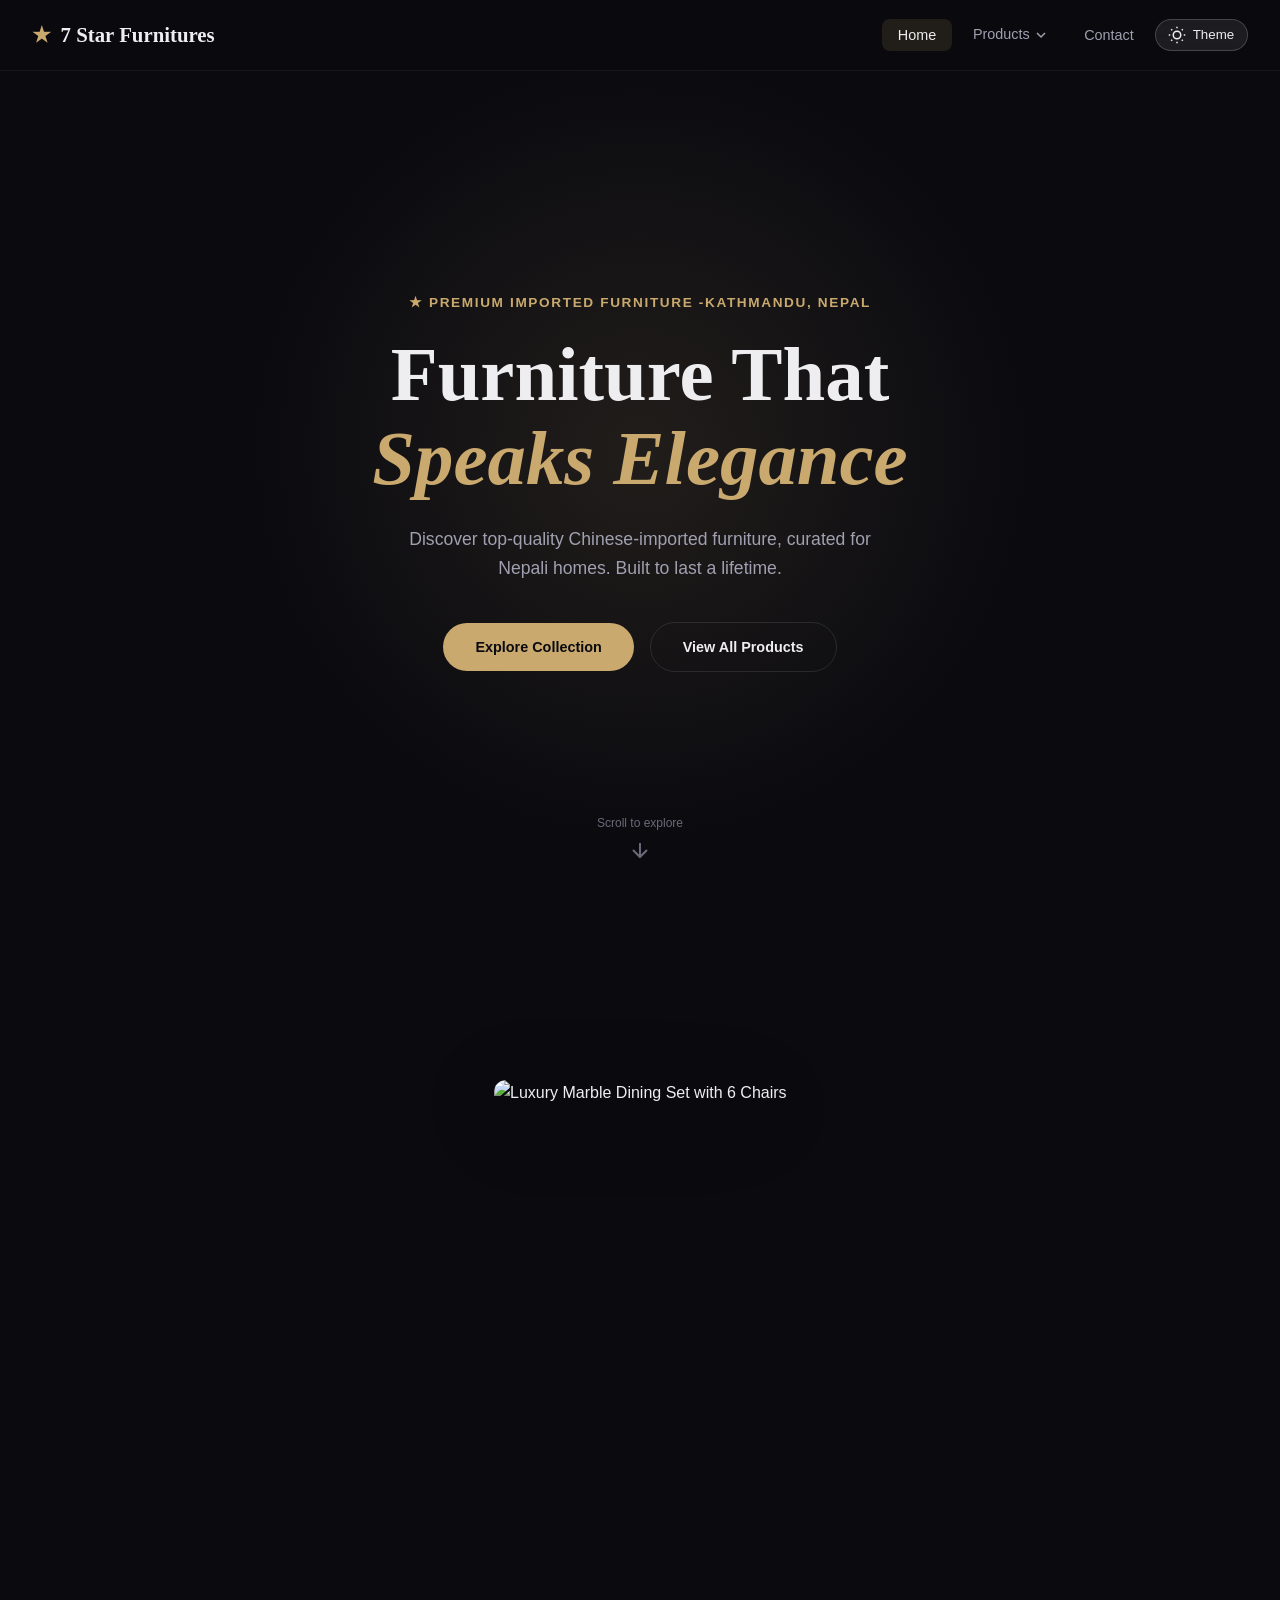
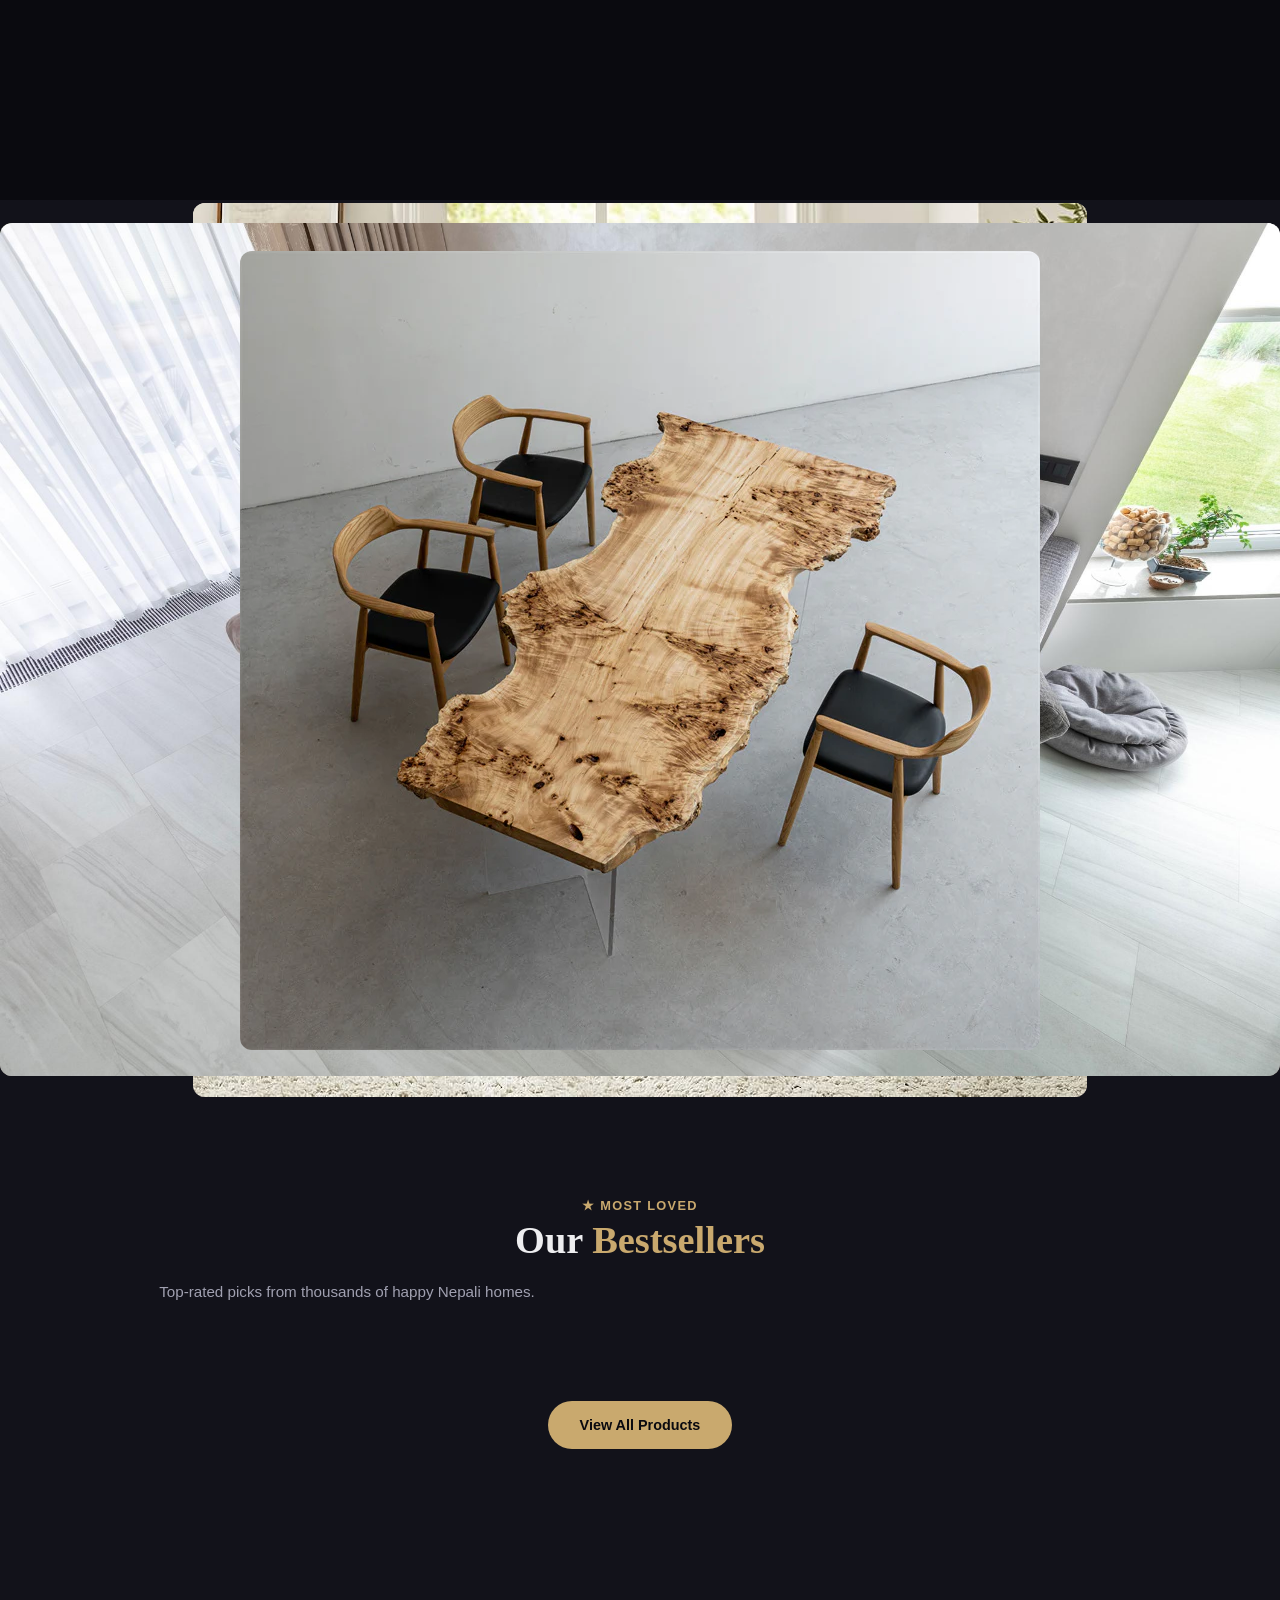
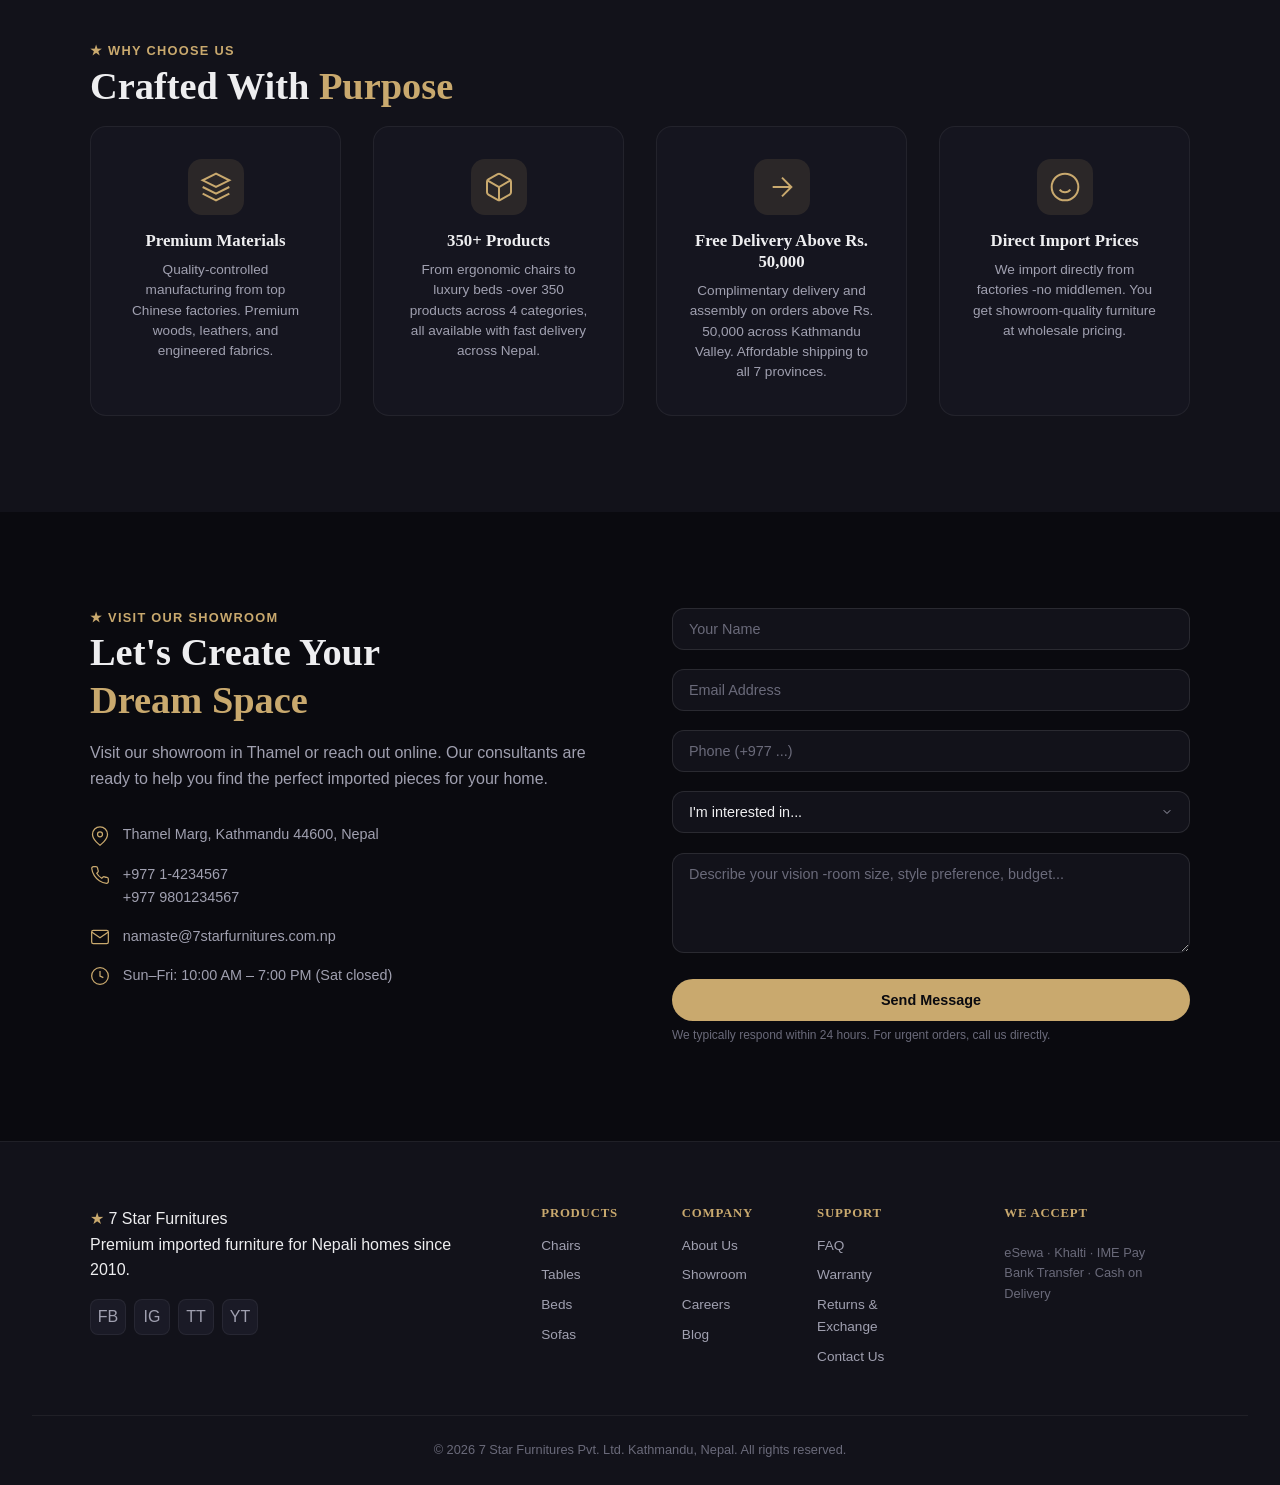
==== index.html @ 9dbd70ce "Initial release - 7 Star Furnitures website Complete furniture e-commerce showcase for Nepal-based C" ====
<!DOCTYPE html>
<html lang="en" data-theme="dark">
<head>
  <meta charset="UTF-8" />
  <meta name="viewport" content="width=device-width, initial-scale=1.0" />
  <meta http-equiv="X-Frame-Options" content="DENY" />
  <meta http-equiv="X-Content-Type-Options" content="nosniff" />
  <meta name="referrer" content="strict-origin-when-cross-origin" />
  <meta http-equiv="Content-Security-Policy" content="default-src 'self'; script-src 'self' https://cdnjs.cloudflare.com; style-src 'self' 'unsafe-inline' https://fonts.googleapis.com; font-src https://fonts.gstatic.com; img-src 'self' data:; frame-src 'none';" />
  <title>7 Star Furnitures -Premium Imported Furniture in Nepal</title>
  <link rel="stylesheet" href="css/variables.css" />
  <link rel="stylesheet" href="css/base.css" />
  <link rel="stylesheet" href="css/components.css" />
  <link rel="stylesheet" href="css/home.css" />
  <link rel="stylesheet" href="css/responsive.css" />
  <link href="https://fonts.googleapis.com/css2?family=Playfair+Display:wght@400;600;700&family=Inter:wght@300;400;500;600&display=swap" rel="stylesheet" />
</head>
<body>

  <!-- ═══════ NAVBAR ═══════ -->
  <nav class="navbar" id="navbar">
    <div class="nav-inner">
      <a href="index.html" class="logo">
        <span class="logo-icon">★</span>
        <span class="logo-text">7 Star <span class="logo-accent">Furnitures</span></span>
      </a>
      <ul class="nav-links">
        <li><a href="#hero" class="nav-link active">Home</a></li>
        <li class="dropdown">
          <a href="pages/products.html" class="nav-link dropdown-toggle">
            Products
            <svg class="chevron" width="12" height="12" viewBox="0 0 12 12"><path d="M2 4l4 4 4-4" stroke="currentColor" stroke-width="1.5" fill="none"/></svg>
          </a>
          <div class="dropdown-mega">
            <div class="dropdown-inner">
              <div class="dropdown-col">
                <h4 class="dropdown-heading">
                  <svg width="20" height="20" viewBox="0 0 24 24" fill="none" stroke="currentColor" stroke-width="1.5"><path d="M5 11V6a1 1 0 011-1h12a1 1 0 011 1v5M4 11h16l1 2H3l1-2zM6 13v6M18 13v6M8 19h8"/></svg>
                  Chairs
                </h4>
                <a href="pages/products.html?category=Chairs&sub=Office" class="dropdown-item">Office Chairs</a>
                <a href="pages/products.html?category=Chairs&sub=Home" class="dropdown-item">Home Chairs</a>
                <a href="pages/products.html?category=Chairs&sub=Bar" class="dropdown-item">Bar Stools</a>
                <a href="pages/products.html?category=Chairs&sub=Single Dining Chairs" class="dropdown-item">Dining Chairs</a>
              </div>
              <div class="dropdown-col">
                <h4 class="dropdown-heading">
                  <svg width="20" height="20" viewBox="0 0 24 24" fill="none" stroke="currentColor" stroke-width="1.5"><rect x="3" y="8" width="18" height="3" rx="1"/><path d="M5 11v8M19 11v8M8 19h8"/></svg>
                  Tables
                </h4>
                <a href="pages/products.html?category=Tables&sub=Office" class="dropdown-item">Office Tables</a>
                <a href="pages/products.html?category=Tables&sub=Home Desk" class="dropdown-item">Home Desks</a>
                <a href="pages/products.html?category=Tables&sub=Computer Table" class="dropdown-item">Computer Tables</a>
                <a href="pages/products.html?category=Tables&sub=Tea Table" class="dropdown-item">Tea Tables</a>
                <a href="pages/products.html?category=Tables&sub=Dining Set" class="dropdown-item">Dining Sets</a>
              </div>
              <div class="dropdown-col">
                <h4 class="dropdown-heading">
                  <svg width="20" height="20" viewBox="0 0 24 24" fill="none" stroke="currentColor" stroke-width="1.5"><rect x="2" y="10" width="20" height="8" rx="2"/><path d="M4 10V7a2 2 0 012-2h12a2 2 0 012 2v3M2 14h20"/></svg>
                  Beds
                </h4>
                <a href="pages/products.html?category=Beds&sub=Single" class="dropdown-item">Single Bed</a>
                <a href="pages/products.html?category=Beds&sub=Double" class="dropdown-item">Double Bed</a>
                <a href="pages/products.html?category=Beds&sub=King" class="dropdown-item">King Size</a>
                <a href="pages/products.html?category=Beds&sub=Queen" class="dropdown-item">Queen Size</a>
                <a href="pages/products.html?category=Beds&sub=Round" class="dropdown-item">Round Bed</a>
              </div>
              <div class="dropdown-col">
                <h4 class="dropdown-heading">
                  <svg width="20" height="20" viewBox="0 0 24 24" fill="none" stroke="currentColor" stroke-width="1.5"><path d="M4 16V8a4 4 0 014-4h8a4 4 0 014 4v8"/><path d="M2 16h20v2a2 2 0 01-2 2H4a2 2 0 01-2-2v-2z"/><path d="M6 16v-4a2 2 0 012-2h8a2 2 0 012 2v4"/></svg>
                  Sofas / Couches
                </h4>
                <a href="pages/products.html?category=Sofas / Couches&sub=5 Seater" class="dropdown-item">5 Seater</a>
                <a href="pages/products.html?category=Sofas / Couches&sub=7 Seater" class="dropdown-item">7 Seater</a>
                <a href="pages/products.html?category=Sofas / Couches&sub=10 Seater" class="dropdown-item">10 Seater</a>
                <a href="pages/products.html?category=Sofas / Couches&sub=15 Seater" class="dropdown-item">15 Seater</a>
                <a href="pages/products.html?category=Sofas / Couches&sub=L-Shaped" class="dropdown-item">L-Shaped</a>
              </div>
            </div>
          </div>
        </li>
        <li><a href="#contact" class="nav-link">Contact</a></li>
        <li class="theme-toggle-wrap">
          <button class="theme-toggle" id="themeToggle" aria-label="Toggle theme">
            <svg class="icon-sun" width="18" height="18" viewBox="0 0 24 24" fill="none" stroke="currentColor" stroke-width="2"><circle cx="12" cy="12" r="5"/><path d="M12 1v2M12 21v2M4.22 4.22l1.42 1.42M18.36 18.36l1.42 1.42M1 12h2M21 12h2M4.22 19.78l1.42-1.42M18.36 5.64l1.42-1.42"/></svg>
            <svg class="icon-moon" width="18" height="18" viewBox="0 0 24 24" fill="none" stroke="currentColor" stroke-width="2"><path d="M21 12.79A9 9 0 1111.21 3 7 7 0 0021 12.79z"/></svg>
            <span class="toggle-label">Theme</span>
          </button>
        </li>
      </ul>
      <button class="hamburger" id="hamburger" aria-label="Menu">
        <span></span><span></span><span></span>
      </button>
    </div>
  </nav>

  <!-- ═══════ HERO ═══════ -->
  <section class="hero" id="hero">
    <div class="hero-content">
      <p class="hero-tag">★ Premium Imported Furniture -Kathmandu, Nepal</p>
      <h1 class="hero-title">Furniture That<br /><span class="hero-accent">Speaks Elegance</span></h1>
      <p class="hero-sub">Discover top-quality Chinese-imported furniture, curated for Nepali homes. Built to last a lifetime.</p>
      <div class="hero-btns">
        <a href="#dining-scene" class="btn btn-primary">Explore Collection</a>
        <a href="pages/products.html" class="btn btn-outline">View All Products</a>
      </div>
    </div>
    <div class="hero-scroll-hint">
      <span>Scroll to explore</span>
      <div class="scroll-arrow">
        <svg width="24" height="24" viewBox="0 0 24 24" fill="none" stroke="currentColor" stroke-width="2"><path d="M12 5v14M5 12l7 7 7-7"/></svg>
      </div>
    </div>
  </section>

  <!-- ═══════ DINING SET -Zoom-Out Scene ═══════ -->
  <section class="scroll-scene dining-scene" id="dining-scene">
    <div class="scene-pin-wrap" id="diningZoom">

      <!-- Full-bleed dining set image -->
      <div class="dining-zoom-wrap">
        <img class="dining-zoom-img" src="assets/images/DiningSet.png" alt="Luxury Marble Dining Set with 6 Chairs" />
      </div>

      <!-- Interactive text layers that transition on scroll -->
      <div class="dining-text-layer dining-text-1" id="dText1">
        <p class="scene-tag">★ Signature Collection</p>
        <h2>Exquisite<br /><span class="accent">Marble Surface</span></h2>
        <p class="scene-desc">Hand-selected Italian marble with natural veining. Every table top is a one-of-a-kind work of art.</p>
      </div>

      <div class="dining-text-layer dining-text-2" id="dText2">
        <p class="scene-tag">★ Premium Seating</p>
        <h2>Comfort That<br /><span class="accent">Completes</span></h2>
        <p class="scene-desc">Six matching upholstered chairs with marble-print fabric -designed to bring your family together.</p>
      </div>

      <div class="dining-text-layer dining-text-3" id="dText3">
        <p class="scene-tag">★ The Full Picture</p>
        <h2>Where Memories<br /><span class="accent">Are Made</span></h2>
        <p class="scene-desc">A complete 6-seater dining set that transforms your dining room into the heart of your home.</p>
        <a href="pages/products.html?category=Tables&sub=Dining Set" class="btn btn-primary" style="margin-top:1.5rem;">Shop Dining Sets</a>
      </div>

    </div>
  </section>

  <!-- ═══════ MOSAIC BUILD -6 images zoom out into grid ═══════ -->
  <section class="scroll-scene mosaic-scene" id="mosaic-scene">
    <div class="scene-pin-wrap">

      <!-- 6 images -each starts ~85% screen, shrinks into grid position -->
      <div class="mosaic-stage" id="mosaicStage">
        <div class="mosaic-cell" id="mCell1">
          <img src="assets/images/Chair_White.jpg" alt="White Chair" />
          <span class="mosaic-label">Chairs</span>
        </div>
        <div class="mosaic-cell" id="mCell2">
          <img src="assets/images/Sofa_Fancy.jpg" alt="Fancy Sofa" />
          <span class="mosaic-label">Sofas</span>
        </div>
        <div class="mosaic-cell" id="mCell3">
          <img src="assets/images/LargeDining.jpeg" alt="Dining Set" />
          <span class="mosaic-label">Dining</span>
        </div>
        <div class="mosaic-cell" id="mCell4">
          <img src="assets/images/Chair_Black.jpg" alt="Black Chair" />
          <span class="mosaic-label">Accent Chairs</span>
        </div>
        <div class="mosaic-cell" id="mCell5">
          <img src="assets/images/Sofa_Grey.jpeg" alt="Grey Sofa" />
          <span class="mosaic-label">Living Room</span>
        </div>
        <div class="mosaic-cell" id="mCell6">
          <img src="assets/images/FanctDining.webp" alt="Fancy Dining Table" />
          <span class="mosaic-label">Tables</span>
        </div>
      </div>

      <!-- Descriptions for images 1-3 -->
      <div class="mosaic-desc mosaic-desc-1" id="mDesc1">
        <p class="scene-tag">★ Chairs</p>
        <h2>Designed For<br /><span class="accent">All-Day Comfort</span></h2>
        <p class="scene-desc">From home offices to living rooms -ergonomic designs and premium fabrics that support you beautifully.</p>
      </div>

      <div class="mosaic-desc mosaic-desc-2" id="mDesc2">
        <p class="scene-tag">★ Sofas</p>
        <h2>Where Family<br /><span class="accent">Comes Together</span></h2>
        <p class="scene-desc">Sectionals, L-shapes, and classic couches -luxurious seating for every living room size.</p>
      </div>

      <div class="mosaic-desc mosaic-desc-3" id="mDesc3">
        <p class="scene-tag">★ Dining</p>
        <h2>Gather Around<br /><span class="accent">Great Meals</span></h2>
        <p class="scene-desc">Live-edge tables, marble tops, and matching chair sets -make every dinner feel special.</p>
      </div>

      <div class="mosaic-desc mosaic-desc-1" id="mDesc4">
        <p class="scene-tag">★ Accent Chairs</p>
        <h2>A Statement<br /><span class="accent">In Every Corner</span></h2>
        <p class="scene-desc">Bold wingbacks and velvet tufting -the finishing touch that elevates any room.</p>
      </div>

      <div class="mosaic-desc mosaic-desc-2" id="mDesc5">
        <p class="scene-tag">★ Living Room</p>
        <h2>Lounge In<br /><span class="accent">Style</span></h2>
        <p class="scene-desc">Spacious sectionals and modular sets built for movie nights, naps, and everything in between.</p>
      </div>

      <div class="mosaic-desc mosaic-desc-3" id="mDesc6">
        <p class="scene-tag">★ Tables</p>
        <h2>Crafted Surfaces<br /><span class="accent">Built To Last</span></h2>
        <p class="scene-desc">From raw live-edge wood to polished marble -tables that anchor your space.</p>
      </div>

      <!-- Text after mosaic is complete -->
      <div class="mosaic-text" id="mosaicText">
        <p class="scene-tag">★ Our Collection</p>
        <h2>Every Room,<br /><span class="accent">Covered</span></h2>
        <p class="scene-desc">From living rooms to dining halls -browse 350+ pieces of premium imported furniture.</p>
        <a href="pages/products.html" class="btn btn-primary" style="margin-top:1rem;">Shop All Products</a>
      </div>

    </div>
  </section>

  <!-- ═══════ BESTSELLERS ═══════ -->
  <section class="bestsellers" id="bestsellers">
    <div class="section-inner">
      <p class="section-tag">★ Most Loved</p>
      <h2 class="section-title">Our <span class="accent">Bestsellers</span></h2>
      <p class="section-sub">Top-rated picks from thousands of happy Nepali homes.</p>
      <div class="products-grid" id="bestsellersGrid">
        <!-- Populated by JS -->
      </div>
      <div class="section-cta">
        <a href="pages/products.html" class="btn btn-primary">View All Products</a>
      </div>
    </div>
  </section>

  <!-- ═══════ FEATURES ═══════ -->
  <section class="features" id="features">
    <div class="features-inner">
      <p class="section-tag">★ Why Choose Us</p>
      <h2 class="section-title">Crafted With <span class="accent">Purpose</span></h2>
      <div class="features-grid">
        <div class="feature-card">
          <div class="feature-icon"><svg width="32" height="32" viewBox="0 0 24 24" fill="none" stroke="currentColor" stroke-width="1.5"><path d="M12 2L2 7l10 5 10-5-10-5zM2 17l10 5 10-5M2 12l10 5 10-5"/></svg></div>
          <h3>Premium Materials</h3>
          <p>Quality-controlled manufacturing from top Chinese factories. Premium woods, leathers, and engineered fabrics.</p>
        </div>
        <div class="feature-card">
          <div class="feature-icon"><svg width="32" height="32" viewBox="0 0 24 24" fill="none" stroke="currentColor" stroke-width="1.5"><path d="M21 16V8a2 2 0 00-1-1.73l-7-4a2 2 0 00-2 0l-7 4A2 2 0 003 8v8a2 2 0 001 1.73l7 4a2 2 0 002 0l7-4A2 2 0 0021 16z"/><polyline points="3.27 6.96 12 12.01 20.73 6.96"/><line x1="12" y1="22.08" x2="12" y2="12"/></svg></div>
          <h3>350+ Products</h3>
          <p>From ergonomic chairs to luxury beds -over 350 products across 4 categories, all available with fast delivery across Nepal.</p>
        </div>
        <div class="feature-card">
          <div class="feature-icon"><svg width="32" height="32" viewBox="0 0 24 24" fill="none" stroke="currentColor" stroke-width="1.5"><path d="M5 12h14M12 5l7 7-7 7"/></svg></div>
          <h3>Free Delivery Above Rs. 50,000</h3>
          <p>Complimentary delivery and assembly on orders above Rs. 50,000 across Kathmandu Valley. Affordable shipping to all 7 provinces.</p>
        </div>
        <div class="feature-card">
          <div class="feature-icon"><svg width="32" height="32" viewBox="0 0 24 24" fill="none" stroke="currentColor" stroke-width="1.5"><circle cx="12" cy="12" r="10"/><path d="M8 14s1.5 2 4 2 4-2 4-2M9 9h.01M15 9h.01"/></svg></div>
          <h3>Direct Import Prices</h3>
          <p>We import directly from factories -no middlemen. You get showroom-quality furniture at wholesale pricing.</p>
        </div>
      </div>
    </div>
  </section>

  <!-- ═══════ CONTACT ═══════ -->
  <section class="contact" id="contact">
    <div class="contact-inner">
      <div class="contact-info">
        <p class="section-tag">★ Visit Our Showroom</p>
        <h2 class="section-title">Let's Create Your<br /><span class="accent">Dream Space</span></h2>
        <p class="contact-desc">Visit our showroom in Thamel or reach out online. Our consultants are ready to help you find the perfect imported pieces for your home.</p>
        <div class="contact-details">
          <div class="contact-item">
            <svg width="20" height="20" viewBox="0 0 24 24" fill="none" stroke="currentColor" stroke-width="1.5"><path d="M21 10c0 7-9 13-9 13s-9-6-9-13a9 9 0 0118 0z"/><circle cx="12" cy="10" r="3"/></svg>
            <span>Thamel Marg, Kathmandu 44600, Nepal</span>
          </div>
          <div class="contact-item">
            <svg width="20" height="20" viewBox="0 0 24 24" fill="none" stroke="currentColor" stroke-width="1.5"><path d="M22 16.92v3a2 2 0 01-2.18 2 19.79 19.79 0 01-8.63-3.07 19.5 19.5 0 01-6-6 19.79 19.79 0 01-3.07-8.67A2 2 0 014.11 2h3a2 2 0 012 1.72c.127.96.361 1.903.7 2.81a2 2 0 01-.45 2.11L8.09 9.91a16 16 0 006 6l1.27-1.27a2 2 0 012.11-.45c.907.339 1.85.573 2.81.7A2 2 0 0122 16.92z"/></svg>
            <div><span>+977 1-4234567</span><br/><span>+977 9801234567</span></div>
          </div>
          <div class="contact-item">
            <svg width="20" height="20" viewBox="0 0 24 24" fill="none" stroke="currentColor" stroke-width="1.5"><path d="M4 4h16c1.1 0 2 .9 2 2v12c0 1.1-.9 2-2 2H4c-1.1 0-2-.9-2-2V6c0-1.1.9-2 2-2z"/><path d="M22 6l-10 7L2 6"/></svg>
            <span>namaste@7starfurnitures.com.np</span>
          </div>
          <div class="contact-item">
            <svg width="20" height="20" viewBox="0 0 24 24" fill="none" stroke="currentColor" stroke-width="1.5"><circle cx="12" cy="12" r="10"/><path d="M12 6v6l4 2"/></svg>
            <span>Sun–Fri: 10:00 AM – 7:00 PM (Sat closed)</span>
          </div>
        </div>
      </div>
      <form class="contact-form" id="contactForm">
        <div class="form-group"><input type="text" placeholder="Your Name" required /></div>
        <div class="form-group"><input type="email" placeholder="Email Address" required /></div>
        <div class="form-group"><input type="tel" placeholder="Phone (+977 ...)" /></div>
        <div class="form-group">
          <select>
            <option value="" disabled selected>I'm interested in...</option>
            <option>Chairs</option><option>Tables</option><option>Beds</option>
            <option>Sofas / Couches</option><option>Complete Room Setup</option><option>Custom Order</option>
          </select>
        </div>
        <div class="form-group"><textarea rows="4" placeholder="Describe your vision -room size, style preference, budget..."></textarea></div>
        <button type="submit" class="btn btn-primary btn-full">Send Message</button>
        <p class="form-note">We typically respond within 24 hours. For urgent orders, call us directly.</p>
      </form>
    </div>
  </section>

  <!-- ═══════ FOOTER ═══════ -->
  <footer class="footer">
    <div class="footer-inner">
      <div class="footer-brand">
        <span class="logo-icon">★</span>
        <span class="logo-text">7 Star <span class="logo-accent">Furnitures</span></span>
        <p class="footer-tagline">Premium imported furniture for Nepali homes since 2010.</p>
        <div class="footer-social">
          <a href="#" class="social-link">FB</a>
          <a href="#" class="social-link">IG</a>
          <a href="#" class="social-link">TT</a>
          <a href="#" class="social-link">YT</a>
        </div>
      </div>
      <div class="footer-links">
        <div class="footer-col">
          <h4>Products</h4>
          <a href="pages/products.html?category=Chairs">Chairs</a>
          <a href="pages/products.html?category=Tables">Tables</a>
          <a href="pages/products.html?category=Beds">Beds</a>
          <a href="pages/products.html?category=Sofas / Couches">Sofas</a>
        </div>
        <div class="footer-col">
          <h4>Company</h4>
          <a href="#">About Us</a><a href="#">Showroom</a><a href="#">Careers</a><a href="#">Blog</a>
        </div>
        <div class="footer-col">
          <h4>Support</h4>
          <a href="#">FAQ</a><a href="#">Warranty</a><a href="#">Returns &amp; Exchange</a><a href="#contact">Contact Us</a>
        </div>
        <div class="footer-col">
          <h4>We Accept</h4>
          <span class="payment-methods">eSewa · Khalti · IME Pay<br/>Bank Transfer · Cash on Delivery</span>
        </div>
      </div>
    </div>
    <div class="footer-bottom">
      <p>&copy; 2026 7 Star Furnitures Pvt. Ltd. Kathmandu, Nepal. All rights reserved.</p>
    </div>
  </footer>

  <!-- Scripts -->
  <script src="https://cdnjs.cloudflare.com/ajax/libs/gsap/3.12.5/gsap.min.js"></script>
  <script src="https://cdnjs.cloudflare.com/ajax/libs/gsap/3.12.5/ScrollTrigger.min.js"></script>
  <script src="js/data/products.js"></script>
  <script src="js/common.js"></script>
  <script src="js/home.js"></script>
</body>
</html>
---- css/variables.css ----
/* ==========================================================================
   Variables & Root Styles — 7 Star Furnitures
   ========================================================================== */

:root {
  --font-display: 'Playfair Display', Georgia, serif;
  --font-body: 'Inter', -apple-system, BlinkMacSystemFont, 'Segoe UI', sans-serif;
  --ease-out: cubic-bezier(0.25, 0.46, 0.45, 0.94);
  --ease-in-out: cubic-bezier(0.42, 0, 0.58, 1);
  --ease-spring: cubic-bezier(0.34, 1.56, 0.64, 1);
}

/* ---------- Dark Theme ---------- */
[data-theme="dark"] {
  --bg: #0a0a0f;
  --bg-2: #12121a;
  --bg-3: #1a1a26;
  --bg-card: #15151f;
  --text: #eeeef0;
  --text-2: #a0a0b0;
  --text-3: #6a6a7a;
  --accent: #c9a96e;
  --accent-hover: #e8c87e;
  --accent-glow: rgba(201, 169, 110, 0.12);
  --border: rgba(255, 255, 255, 0.06);
  --border-2: rgba(255, 255, 255, 0.1);
  --shadow: rgba(0, 0, 0, 0.4);
  --nav-bg: rgba(10, 10, 15, 0.85);
  --green: #4caf7c;
  --red: #e05555;
  --furniture: #2a2a36;
}

/* ---------- Light Theme ---------- */
[data-theme="light"] {
  --bg: #faf9f6;
  --bg-2: #f0efe8;
  --bg-3: #e8e6dd;
  --bg-card: #ffffff;
  --text: #1a1a2e;
  --text-2: #555566;
  --text-3: #888899;
  --accent: #9a7530;
  --accent-hover: #b8923e;
  --accent-glow: rgba(154, 117, 48, 0.1);
  --border: rgba(0, 0, 0, 0.07);
  --border-2: rgba(0, 0, 0, 0.12);
  --shadow: rgba(0, 0, 0, 0.1);
  --nav-bg: rgba(250, 249, 246, 0.88);
  --green: #2e8b57;
  --red: #d04040;
  --furniture: #d5d0c4;
}

/* ---------- CSS Reset ---------- */
*,
*::before,
*::after {
  margin: 0;
  padding: 0;
  box-sizing: border-box;
}

html {
  scroll-behavior: smooth;
  -webkit-text-size-adjust: 100%;
}

body {
  font-family: var(--font-body);
  background: var(--bg);
  color: var(--text);
  line-height: 1.6;
  -webkit-font-smoothing: antialiased;
  -moz-osx-font-smoothing: grayscale;
  transition: background 0.4s var(--ease-out), color 0.4s var(--ease-out);
}

/* ---------- Base Typography ---------- */
h1, h2, h3, h4 {
  font-family: var(--font-display);
  line-height: 1.25;
  font-weight: 700;
}

a {
  text-decoration: none;
  color: inherit;
}

img {
  max-width: 100%;
  display: block;
}

ul {
  list-style: none;
}

/* ---------- Utility ---------- */
.accent {
  color: var(--accent);
}
---- css/base.css ----
/* ==========================================================================
   Buttons & Form Elements — 7 Star Furnitures
   ========================================================================== */

/* ---------- Buttons ---------- */
.btn {
  display: inline-flex;
  align-items: center;
  justify-content: center;
  gap: 0.5rem;
  padding: 0.8rem 2rem;
  font-size: 0.9rem;
  font-weight: 600;
  font-family: var(--font-body);
  border: none;
  border-radius: 50px;
  cursor: pointer;
  transition: all 0.3s var(--ease-out);
  white-space: nowrap;
}

.btn-primary {
  background: var(--accent);
  color: #0a0a0f;
}

.btn-primary:hover {
  background: var(--accent-hover);
  transform: translateY(-2px);
  box-shadow: 0 8px 24px rgba(201, 169, 110, 0.25);
}

.btn-outline {
  background: transparent;
  border: 1.5px solid var(--border-2);
  color: var(--text);
}

.btn-outline:hover {
  border-color: var(--accent);
  color: var(--accent);
}

.btn-full {
  width: 100%;
}

.btn-sm {
  padding: 0.5rem 1.2rem;
  font-size: 0.8rem;
}

.btn-lg {
  padding: 1rem 2.5rem;
  font-size: 1rem;
}

/* ---------- Form Elements ---------- */
.form-group {
  margin-bottom: 1.2rem;
}

.form-group label {
  display: block;
  font-size: 0.8rem;
  font-weight: 600;
  color: var(--text-2);
  text-transform: uppercase;
  letter-spacing: 0.04em;
  margin-bottom: 0.4rem;
}

.form-group input,
.form-group select,
.form-group textarea {
  width: 100%;
  padding: 0.75rem 1rem;
  font-size: 0.9rem;
  font-family: var(--font-body);
  background: var(--bg-2);
  color: var(--text);
  border: 1.5px solid var(--border-2);
  border-radius: 12px;
  outline: none;
  transition: border-color 0.3s var(--ease-out), box-shadow 0.3s var(--ease-out);
}

.form-group input:focus,
.form-group select:focus,
.form-group textarea:focus {
  border-color: var(--accent);
  box-shadow: 0 0 0 3px var(--accent-glow);
}

.form-group select {
  appearance: none;
  -webkit-appearance: none;
  background-image: url("data:image/svg+xml,%3Csvg xmlns='http://www.w3.org/2000/svg' width='12' height='12' viewBox='0 0 24 24' fill='none' stroke='%23a0a0b0' stroke-width='2' stroke-linecap='round' stroke-linejoin='round'%3E%3Cpolyline points='6 9 12 15 18 9'/%3E%3C/svg%3E");
  background-repeat: no-repeat;
  background-position: right 1rem center;
  padding-right: 2.5rem;
}

.form-group textarea {
  resize: vertical;
  min-height: 100px;
}

.form-group input::placeholder,
.form-group textarea::placeholder {
  color: var(--text-3);
}

.form-note {
  font-size: 0.75rem;
  color: var(--text-3);
  margin-top: 0.3rem;
}
---- css/components.css ----
/* ==========================================================================
   Components — Navbar, Footer, Product Cards, Sections, Breadcrumb
   7 Star Furnitures
   ========================================================================== */

/* ==========================================================================
   NAVBAR
   ========================================================================== */

.navbar {
  position: fixed;
  top: 0;
  left: 0;
  width: 100%;
  z-index: 1000;
  background: var(--nav-bg);
  backdrop-filter: blur(20px);
  -webkit-backdrop-filter: blur(20px);
  border-bottom: 1px solid var(--border);
  transition: box-shadow 0.3s var(--ease-out);
}

.navbar.scrolled {
  box-shadow: 0 4px 30px var(--shadow);
}

.nav-inner {
  max-width: 1300px;
  margin: 0 auto;
  display: flex;
  align-items: center;
  justify-content: space-between;
  height: 70px;
  padding: 0 2rem;
}

/* Logo */
.logo {
  display: flex;
  align-items: center;
  gap: 0.6rem;
  font-family: var(--font-display);
  font-size: 1.3rem;
  font-weight: 700;
  color: var(--text);
}

.logo-icon {
  color: var(--accent);
  animation: starPulse 3s ease-in-out infinite;
}

@keyframes starPulse {
  0%, 100% { transform: scale(1); }
  50% { transform: scale(1.15); }
}

/* Nav Links */
.nav-links {
  display: flex;
  align-items: center;
  list-style: none;
  gap: 0.3rem;
}

.nav-link {
  padding: 0.5rem 1rem;
  font-size: 0.9rem;
  font-weight: 500;
  color: var(--text-2);
  border-radius: 8px;
  transition: color 0.3s var(--ease-out), background 0.3s var(--ease-out);
}

.nav-link:hover,
.nav-link.active {
  color: var(--text);
  background: var(--accent-glow);
}

/* Dropdown */
.dropdown {
  position: relative;
}

.dropdown-toggle {
  display: flex;
  align-items: center;
  gap: 0.35rem;
  cursor: pointer;
}

.chevron {
  transition: transform 0.3s var(--ease-out);
}

.dropdown:hover .chevron,
.dropdown.open .chevron {
  transform: rotate(180deg);
}

.dropdown-mega {
  position: absolute;
  top: calc(100% + 12px);
  left: 50%;
  transform: translateX(-50%) translateY(8px);
  width: 680px;
  background: var(--bg-card);
  border: 1px solid var(--border);
  border-radius: 16px;
  padding: 2rem;
  opacity: 0;
  visibility: hidden;
  transition: opacity 0.3s var(--ease-out), transform 0.3s var(--ease-out), visibility 0.3s;
  box-shadow: 0 16px 48px var(--shadow);
}

.dropdown-mega::before {
  content: '';
  position: absolute;
  top: -20px;
  left: 0;
  width: 100%;
  height: 20px;
}

.dropdown:hover .dropdown-mega,
.dropdown.open .dropdown-mega {
  opacity: 1;
  visibility: visible;
  transform: translateX(-50%) translateY(0);
}

.dropdown-inner {
  display: grid;
  grid-template-columns: repeat(4, 1fr);
  gap: 1.5rem;
}

.dropdown-heading {
  display: flex;
  align-items: center;
  gap: 0.4rem;
  color: var(--accent);
  font-size: 0.85rem;
  font-weight: 600;
  text-transform: uppercase;
  letter-spacing: 0.04em;
  padding-bottom: 0.6rem;
  border-bottom: 1px solid var(--border);
  margin-bottom: 0.6rem;
}

.dropdown-item {
  display: block;
  font-size: 0.85rem;
  color: var(--text-2);
  padding: 0.3rem 0;
  transition: color 0.2s var(--ease-out), padding-left 0.2s var(--ease-out);
}

.dropdown-item:hover {
  color: var(--accent);
  padding-left: 0.3rem;
}

/* Theme Toggle */
.theme-toggle {
  display: flex;
  align-items: center;
  gap: 0.4rem;
  background: var(--bg-3);
  border: 1px solid var(--border-2);
  border-radius: 50px;
  padding: 0.4rem 0.8rem;
  cursor: pointer;
  color: var(--text);
  transition: box-shadow 0.3s var(--ease-out);
}

.theme-toggle:hover {
  border-color: var(--accent);
  color: var(--accent);
  box-shadow: 0 0 0 3px var(--accent-glow);
}

[data-theme="dark"] .theme-toggle {
  background: rgba(255,255,255,0.08);
  border-color: rgba(255,255,255,0.18);
  color: #eee;
}

[data-theme="dark"] .theme-toggle .icon-sun { display: flex; }
[data-theme="dark"] .theme-toggle .icon-moon { display: none; }
[data-theme="light"] .theme-toggle .icon-sun { display: none; }
[data-theme="light"] .theme-toggle .icon-moon { display: flex; }

/* Hamburger */
.hamburger {
  display: none;
  flex-direction: column;
  gap: 5px;
  background: none;
  border: none;
  cursor: pointer;
  padding: 4px;
}

.hamburger span {
  width: 24px;
  height: 2px;
  background: var(--text);
  border-radius: 2px;
  transition: transform 0.3s var(--ease-out), opacity 0.3s var(--ease-out);
}

.hamburger.active span:nth-child(1) {
  transform: rotate(45deg) translate(5px, 5px);
}

.hamburger.active span:nth-child(2) {
  opacity: 0;
}

.hamburger.active span:nth-child(3) {
  transform: rotate(-45deg) translate(5px, -5px);
}


/* ==========================================================================
   FOOTER
   ========================================================================== */

.footer {
  background: var(--bg-2);
  border-top: 1px solid var(--border);
  padding: 4rem 2rem 0;
}

.footer-inner {
  max-width: 1100px;
  margin: 0 auto;
  display: flex;
  justify-content: space-between;
  gap: 3rem;
}

.footer-social {
  display: flex;
  gap: 0.5rem;
  margin-top: 1rem;
}

.social-link {
  width: 36px;
  height: 36px;
  display: flex;
  align-items: center;
  justify-content: center;
  border-radius: 8px;
  background: var(--bg-3);
  border: 1px solid var(--border);
  color: var(--text-2);
  transition: color 0.3s var(--ease-out), border-color 0.3s var(--ease-out);
}

.social-link:hover {
  color: var(--accent);
  border-color: var(--accent);
}

.footer-links {
  display: flex;
  gap: 4rem;
}

.footer-col {
  display: flex;
  flex-direction: column;
  gap: 0.5rem;
}

.footer-col h4 {
  color: var(--accent);
  font-size: 0.8rem;
  text-transform: uppercase;
  letter-spacing: 0.06em;
  margin-bottom: 0.3rem;
}

.footer-col a {
  font-size: 0.85rem;
  color: var(--text-2);
  transition: color 0.2s var(--ease-out);
}

.footer-col a:hover {
  color: var(--accent);
}

.payment-methods {
  font-size: 0.8rem;
  color: var(--text-3);
  margin-top: 0.5rem;
}

.footer-bottom {
  border-top: 1px solid var(--border);
  text-align: center;
  padding: 1.5rem 0;
  margin-top: 3rem;
  font-size: 0.8rem;
  color: var(--text-3);
}


/* ==========================================================================
   PRODUCT CARDS
   ========================================================================== */

.product-card {
  background: var(--bg-card);
  border: 1px solid var(--border);
  border-radius: 16px;
  overflow: hidden;
  display: flex;
  flex-direction: column;
  transition: transform 0.3s var(--ease-out), box-shadow 0.3s var(--ease-out);
}

.product-card:hover {
  transform: translateY(-6px);
  box-shadow: 0 12px 40px var(--shadow);
}

.product-card-img {
  position: relative;
  aspect-ratio: 4 / 3;
  overflow: hidden;
  background: var(--bg-3);
}

.product-card-img img {
  width: 100%;
  height: 100%;
  object-fit: cover;
  transition: transform 0.5s var(--ease-out);
}

.product-card:hover .product-card-img img {
  transform: scale(1.08);
}

.card-badge {
  position: absolute;
  top: 0.8rem;
  left: 0.8rem;
  background: var(--accent);
  color: #0a0a0f;
  font-size: 0.7rem;
  font-weight: 700;
  padding: 0.25rem 0.7rem;
  border-radius: 50px;
  text-transform: uppercase;
  letter-spacing: 0.03em;
}

.card-discount {
  position: absolute;
  top: 0.8rem;
  right: 0.8rem;
  background: var(--red);
  color: #fff;
  font-size: 0.7rem;
  font-weight: 700;
  padding: 0.25rem 0.7rem;
  border-radius: 50px;
}

.product-card-body {
  padding: 1.2rem;
  display: flex;
  flex-direction: column;
  gap: 0.4rem;
  flex: 1;
}

.card-sub {
  font-size: 0.7rem;
  color: var(--text-3);
  text-transform: uppercase;
  letter-spacing: 0.05em;
}

.card-title {
  font-size: 0.95rem;
  font-weight: 600;
  color: var(--text);
}

.card-rating {
  font-size: 0.75rem;
  color: var(--accent);
}

.card-reviews {
  color: var(--text-3);
  font-size: 0.75rem;
}

.card-pricing {
  display: flex;
  align-items: baseline;
  gap: 0.5rem;
  margin-top: auto;
}

.card-price-current {
  font-size: 1.1rem;
  font-weight: 700;
  color: var(--accent);
}

.card-price-old {
  font-size: 0.85rem;
  color: var(--text-3);
  text-decoration: line-through;
}

.products-grid {
  display: grid;
  grid-template-columns: repeat(4, 1fr);
  gap: 1.5rem;
}


/* ==========================================================================
   SHARED SECTION STYLES
   ========================================================================== */

.section-inner {
  max-width: 1200px;
  margin: 0 auto;
  padding: 0 2rem;
}

.section-tag {
  font-size: 0.8rem;
  color: var(--accent);
  text-transform: uppercase;
  letter-spacing: 0.1em;
  font-weight: 600;
}

.section-title {
  font-size: clamp(1.8rem, 3vw, 2.8rem);
  margin-bottom: 1rem;
  color: var(--text);
}

.section-sub {
  color: var(--text-2);
  font-size: 0.95rem;
  margin-bottom: 3rem;
  max-width: 550px;
}

.section-cta {
  margin-top: 3rem;
  text-align: center;
}


/* ==========================================================================
   BREADCRUMB & PAGE HEADER
   ========================================================================== */

.page-header {
  padding: 7rem 2rem 3rem;
  background: var(--bg-2);
  text-align: center;
}

.page-header-sm {
  padding: 6rem 2rem 1.5rem;
  text-align: left;
}

.breadcrumb {
  display: flex;
  align-items: center;
  gap: 0.4rem;
  font-size: 0.8rem;
  color: var(--text-3);
  margin-bottom: 0.8rem;
}

.breadcrumb a {
  color: var(--text-2);
  transition: color 0.2s var(--ease-out);
}

.breadcrumb a:hover {
  color: var(--accent);
}

.bc-sep {
  opacity: 0.4;
}

.page-title {
  font-size: clamp(2rem, 4vw, 3rem);
  color: var(--text);
}
---- css/home.css ----
/* ==========================================================================
   Home Page — 7 Star Furnitures
   ========================================================================== */

/* ==========================================================================
   HERO
   ========================================================================== */

.hero {
  min-height: 100vh;
  display: flex;
  align-items: center;
  justify-content: center;
  text-align: center;
  padding: 6rem 2rem 2rem;
  position: relative;
  overflow: hidden;
}

.hero::before {
  content: '';
  position: absolute;
  width: 800px;
  height: 800px;
  top: 50%;
  left: 50%;
  transform: translate(-50%, -50%);
  background: radial-gradient(circle, var(--accent-glow) 0%, transparent 70%);
  pointer-events: none;
}

.hero-content {
  position: relative;
  z-index: 1;
}

.hero-tag {
  font-size: 0.85rem;
  color: var(--accent);
  text-transform: uppercase;
  letter-spacing: 0.12em;
  font-weight: 600;
  margin-bottom: 1.2rem;
}

.hero-title {
  font-size: clamp(2.5rem, 6vw, 5rem);
  line-height: 1.1;
  margin-bottom: 1.5rem;
}

.hero-accent {
  color: var(--accent);
  font-style: italic;
}

.hero-sub {
  font-size: 1.1rem;
  color: var(--text-2);
  max-width: 500px;
  margin: 0 auto 2.5rem;
  line-height: 1.6;
}

.hero-btns {
  display: flex;
  align-items: center;
  justify-content: center;
  gap: 1rem;
  flex-wrap: wrap;
}

.hero-scroll-hint {
  position: absolute;
  bottom: 2rem;
  left: 50%;
  transform: translateX(-50%);
  display: flex;
  flex-direction: column;
  align-items: center;
  gap: 0.3rem;
  font-size: 0.75rem;
  color: var(--text-3);
}

.scroll-arrow {
  animation: bobDown 2s ease-in-out infinite;
}

@keyframes bobDown {
  0%, 100% { transform: translateY(0); }
  50% { transform: translateY(8px); }
}


/* ==========================================================================
   SCROLL SCENES (shared)
   ========================================================================== */

.scroll-scene {
  position: relative;
}

.scene-pin-wrap {
  width: 100%;
  height: 100vh;
  display: flex;
  align-items: center;
  justify-content: center;
  position: relative;
  overflow: hidden;
}


.scene-text {
  position: absolute;
  z-index: 10;
  max-width: 420px;
  padding: 2rem;
}

.scene-tag {
  font-size: 0.8rem;
  color: var(--accent);
  text-transform: uppercase;
  letter-spacing: 0.1em;
  font-weight: 600;
  margin-bottom: 0.6rem;
}

.scene-text h2 {
  font-size: clamp(1.8rem, 3vw, 2.8rem);
  margin-bottom: 1rem;
}

.scene-desc {
  font-size: 0.95rem;
  color: var(--text-2);
  line-height: 1.6;
}


/* ==========================================================================
   DINING SCENE
   ========================================================================== */

.dining-scene {
  background: var(--bg);
}

/* ── Dining Zoom-Out ── */
.dining-zoom-wrap {
  position: absolute;
  inset: 0;
  display: flex;
  align-items: center;
  justify-content: center;
  overflow: hidden;
}

.dining-zoom-img {
  width: auto;
  height: 60vh;
  max-width: 85vw;
  object-fit: contain;
  will-change: transform;
  filter: drop-shadow(0 16px 50px rgba(0,0,0,0.35));
  border-radius: 12px;
}

/* ── Interactive text layers ── */
.dining-text-layer {
  position: absolute;
  z-index: 10;
  max-width: 400px;
  padding: 2rem 2.5rem;
  background: linear-gradient(135deg, rgba(var(--bg-rgb, 10,10,15), 0.85), rgba(var(--bg-rgb, 10,10,15), 0.6));
  backdrop-filter: blur(12px);
  -webkit-backdrop-filter: blur(12px);
  border: 1px solid var(--border-2);
  border-radius: 20px;
  opacity: 0;
}

[data-theme="dark"] .dining-text-layer {
  background: linear-gradient(135deg, rgba(10,10,15,0.88), rgba(10,10,15,0.6));
}
[data-theme="light"] .dining-text-layer {
  background: linear-gradient(135deg, rgba(250,249,246,0.9), rgba(250,249,246,0.7));
}

.dining-text-1 {
  left: 6%;
  top: 50%;
  transform: translateY(-50%);
}

.dining-text-2 {
  right: 6%;
  top: 50%;
  transform: translateY(-50%);
  text-align: right;
}

.dining-text-3 {
  left: 50%;
  bottom: 8%;
  transform: translateX(-50%);
  text-align: center;
  max-width: 500px;
}


/* ==========================================================================
   MOSAIC SCENE — 6 images zoom out into a grid
   ========================================================================== */

.mosaic-scene {
  background: var(--bg-2);
}

.mosaic-stage {
  position: absolute;
  inset: 0;
  display: flex;
  align-items: center;
  justify-content: center;
}

/* Each cell — starts centered at 85% size, GSAP moves it */
.mosaic-cell {
  position: absolute;
  overflow: hidden;
  border-radius: 12px;
  will-change: transform;
}

.mosaic-cell img {
  width: 100%;
  height: 100%;
  object-fit: cover;
  display: block;
}

/* Category label on each tile */
.mosaic-label {
  position: absolute;
  bottom: 0;
  left: 0;
  right: 0;
  padding: 0.6rem 0.8rem;
  background: linear-gradient(to top, rgba(0,0,0,0.6), transparent);
  color: #fff;
  font-size: 0.75rem;
  font-weight: 600;
  letter-spacing: 0.03em;
  opacity: 0;
}

/* Description text overlaying each full-screen image */
.mosaic-desc {
  position: absolute;
  z-index: 40;
  max-width: 400px;
  padding: 2rem 2.4rem;
  background: rgba(10, 10, 15, 0.92);
  backdrop-filter: blur(20px);
  -webkit-backdrop-filter: blur(20px);
  border: 1px solid rgba(255, 255, 255, 0.12);
  border-radius: 18px;
  box-shadow: 0 8px 32px rgba(0, 0, 0, 0.4);
  opacity: 0;
}

[data-theme="light"] .mosaic-desc {
  background: rgba(255, 255, 255, 0.94);
  border: 1px solid rgba(0, 0, 0, 0.08);
  box-shadow: 0 8px 32px rgba(0, 0, 0, 0.12);
}

.mosaic-desc-1 { left: 6%; top: 50%; transform: translateY(-50%); }
.mosaic-desc-2 { right: 6%; top: 50%; transform: translateY(-50%); text-align: right; }
.mosaic-desc-3 { left: 6%; bottom: 12%; }

/* Text card after mosaic completes — must be above all cells */
.mosaic-text {
  position: absolute;
  z-index: 50;
  bottom: 4%;
  left: 50%;
  transform: translateX(-50%);
  text-align: center;
  max-width: 520px;
  padding: 2rem 2.5rem;
  background: linear-gradient(135deg, rgba(10,10,15,0.85), rgba(10,10,15,0.55));
  backdrop-filter: blur(16px);
  -webkit-backdrop-filter: blur(16px);
  border: 1px solid var(--border-2);
  border-radius: 20px;
  opacity: 0;
}

[data-theme="light"] .mosaic-text {
  background: linear-gradient(135deg, rgba(250,249,246,0.9), rgba(250,249,246,0.7));
}



/* ==========================================================================
   FEATURES
   ========================================================================== */

.features {
  padding: 6rem 2rem;
  background: var(--bg-2);
}

.features-inner {
  max-width: 1100px;
  margin: 0 auto;
}

.features-grid {
  display: grid;
  grid-template-columns: repeat(4, 1fr);
  gap: 2rem;
}

.feature-card {
  background: var(--bg-card);
  border: 1px solid var(--border);
  border-radius: 16px;
  padding: 2rem;
  text-align: center;
  transition: transform 0.3s var(--ease-out), box-shadow 0.3s var(--ease-out);
}

.feature-card:hover {
  transform: translateY(-6px);
  box-shadow: 0 12px 40px var(--shadow);
}

.feature-icon {
  width: 56px;
  height: 56px;
  display: flex;
  align-items: center;
  justify-content: center;
  background: var(--accent-glow);
  border-radius: 14px;
  color: var(--accent);
  margin: 0 auto 1rem;
}

.feature-card h3 {
  font-size: 1.05rem;
  margin-bottom: 0.5rem;
  color: var(--text);
}

.feature-card p {
  font-size: 0.85rem;
  color: var(--text-2);
  line-height: 1.5;
}


/* ==========================================================================
   TESTIMONIALS
   ========================================================================== */

/* ==========================================================================
   BESTSELLERS
   ========================================================================== */

.bestsellers {
  padding: 6rem 2rem;
  background: var(--bg-2);
  text-align: center;
}


/* ==========================================================================
   CONTACT
   ========================================================================== */

.contact {
  padding: 6rem 2rem;
  background: var(--bg);
}

.contact-inner {
  max-width: 1100px;
  margin: 0 auto;
  display: grid;
  grid-template-columns: 1fr 1fr;
  gap: 4rem;
  align-items: start;
}

.contact-desc {
  color: var(--text-2);
  margin-bottom: 2rem;
  line-height: 1.6;
}

.contact-details {
  display: flex;
  flex-direction: column;
  gap: 1rem;
}

.contact-item {
  display: flex;
  align-items: flex-start;
  gap: 0.8rem;
  font-size: 0.9rem;
  color: var(--text-2);
}

.contact-item svg {
  color: var(--accent);
  flex-shrink: 0;
  margin-top: 0.15rem;
}
---- css/responsive.css ----
/* ==========================================================================
   Responsive Breakpoints — 7 Star Furnitures
   ========================================================================== */

/* ==========================================================================
   max-width: 1024px
   ========================================================================== */

@media (max-width: 1024px) {
  .features-grid {
    grid-template-columns: repeat(2, 1fr);
  }

  .products-grid {
    grid-template-columns: repeat(3, 1fr);
  }

  .dropdown-inner {
    grid-template-columns: repeat(2, 1fr);
  }

  .dropdown-mega {
    width: 500px;
  }

}


/* ==========================================================================
   max-width: 768px
   ========================================================================== */

@media (max-width: 768px) {

  /* Hamburger */
  .hamburger {
    display: flex;
  }

  /* Mobile Nav */
  .nav-links {
    position: fixed;
    top: 70px;
    right: 0;
    width: 100%;
    height: calc(100vh - 70px);
    background: var(--bg);
    flex-direction: column;
    padding: 2rem;
    transform: translateX(100%);
    transition: transform 0.4s var(--ease-out);
    overflow-y: auto;
  }

  .nav-links.open {
    transform: translateX(0);
  }

  /* Dropdown mobile */
  .dropdown-mega {
    position: static;
    width: 100%;
    opacity: 1;
    visibility: visible;
    transform: none;
    max-height: 0;
    overflow: hidden;
    padding: 0;
    border: none;
    box-shadow: none;
    transition: max-height 0.4s var(--ease-out), padding 0.4s var(--ease-out);
  }

  .dropdown.open .dropdown-mega {
    max-height: 600px;
    padding: 1.5rem;
    border: 1px solid var(--border);
  }

  /* Theme toggle */
  .theme-toggle-wrap {
    margin-left: 0;
    margin-top: 1rem;
  }

  /* Scroll Scenes */
  .scene-pin-wrap {
    flex-direction: column;
    height: auto;
    padding: 2rem;
  }

  .scene-text {
    position: relative;
    text-align: center;
    width: 100%;
    max-width: 100%;
    transform: none;
    left: auto;
    right: auto;
    top: auto;
    margin-bottom: 2rem;
  }

  .dining-zoom-wrap {
    width: 95%;
    margin: 0 auto;
  }


  /* Products Grid */
  .products-grid {
    grid-template-columns: repeat(2, 1fr);
  }

  /* Contact */
  .contact-inner {
    grid-template-columns: 1fr;
  }

  /* Features */
  .features-grid {
    grid-template-columns: repeat(2, 1fr);
  }

  /* Footer */
  .footer-inner {
    flex-direction: column;
    align-items: center;
    text-align: center;
  }

  .footer-links {
    justify-content: center;
    flex-wrap: wrap;
    gap: 2rem;
  }

  /* Browser grid inside monitor */
  .browser-grid {
    grid-template-columns: repeat(2, 1fr);
  }

  /* Products Page Layout */
  .products-page-inner {
    flex-direction: column;
  }

  .filters-sidebar {
    position: fixed;
    top: 0;
    left: 0;
    width: 85%;
    max-width: 320px;
    height: 100vh;
    z-index: 1001;
    border-radius: 0 16px 16px 0;
    transform: translateX(-100%);
    transition: transform 0.4s var(--ease-out);
  }

  .filters-sidebar.open {
    transform: translateX(0);
  }

  .filter-toggle-mobile {
    display: inline-flex;
  }

  .filter-close-mobile {
    display: block;
    width: 100%;
    padding: 0.6rem;
    margin-top: 1rem;
    background: var(--accent);
    color: #0a0a0f;
    border: none;
    border-radius: 8px;
    font-size: 0.85rem;
    font-weight: 600;
    font-family: var(--font-body);
    cursor: pointer;
  }

  /* Product Detail */
  .product-detail-inner {
    grid-template-columns: 1fr;
  }

  .product-gallery {
    position: static;
  }

  .product-actions {
    flex-direction: column;
  }

  .features-list {
    grid-template-columns: 1fr;
  }

  .trust-badges {
    grid-template-columns: 1fr;
  }

}


/* ==========================================================================
   max-width: 480px
   ========================================================================== */

@media (max-width: 480px) {
  .dropdown-inner {
    grid-template-columns: 1fr;
  }

  .hero-title {
    font-size: 2rem;
  }

  .products-grid {
    grid-template-columns: 1fr;
  }

  .features-grid {
    grid-template-columns: 1fr;
    max-width: 400px;
    margin: 0 auto;
  }

}
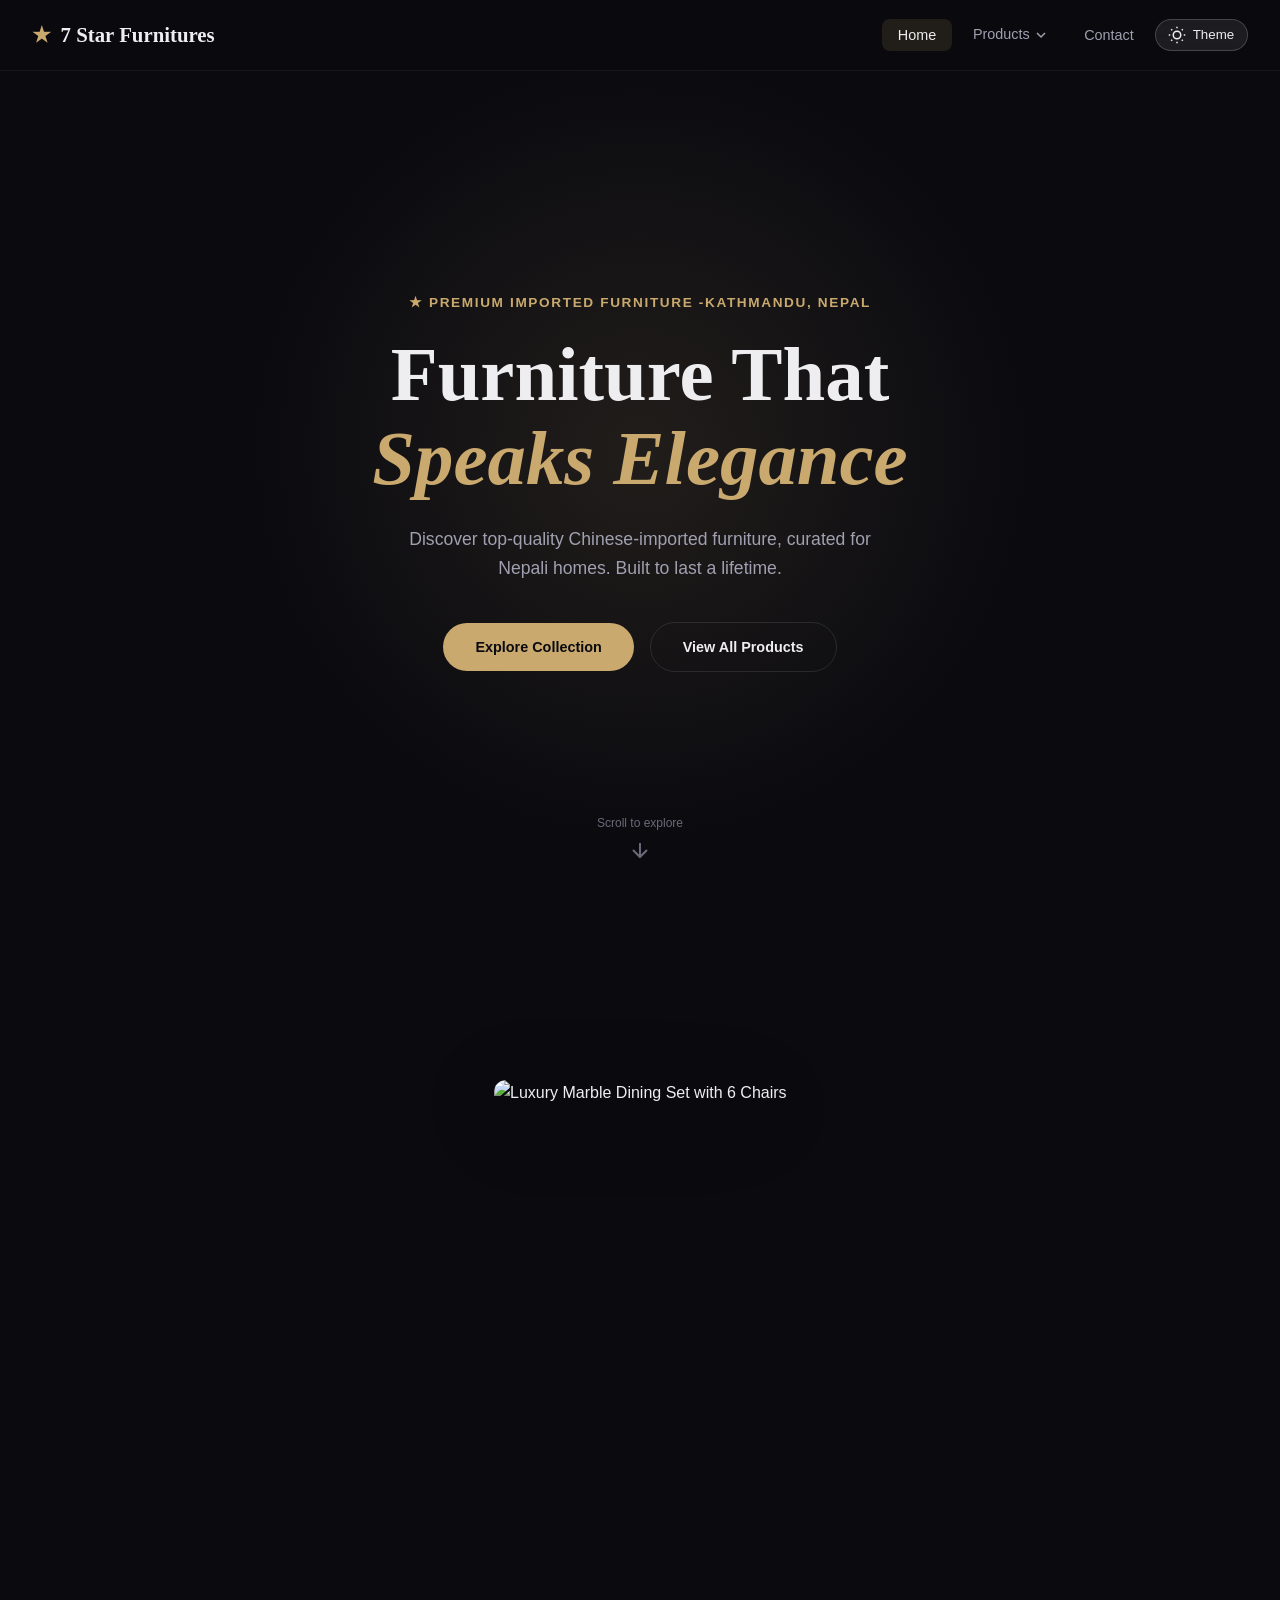
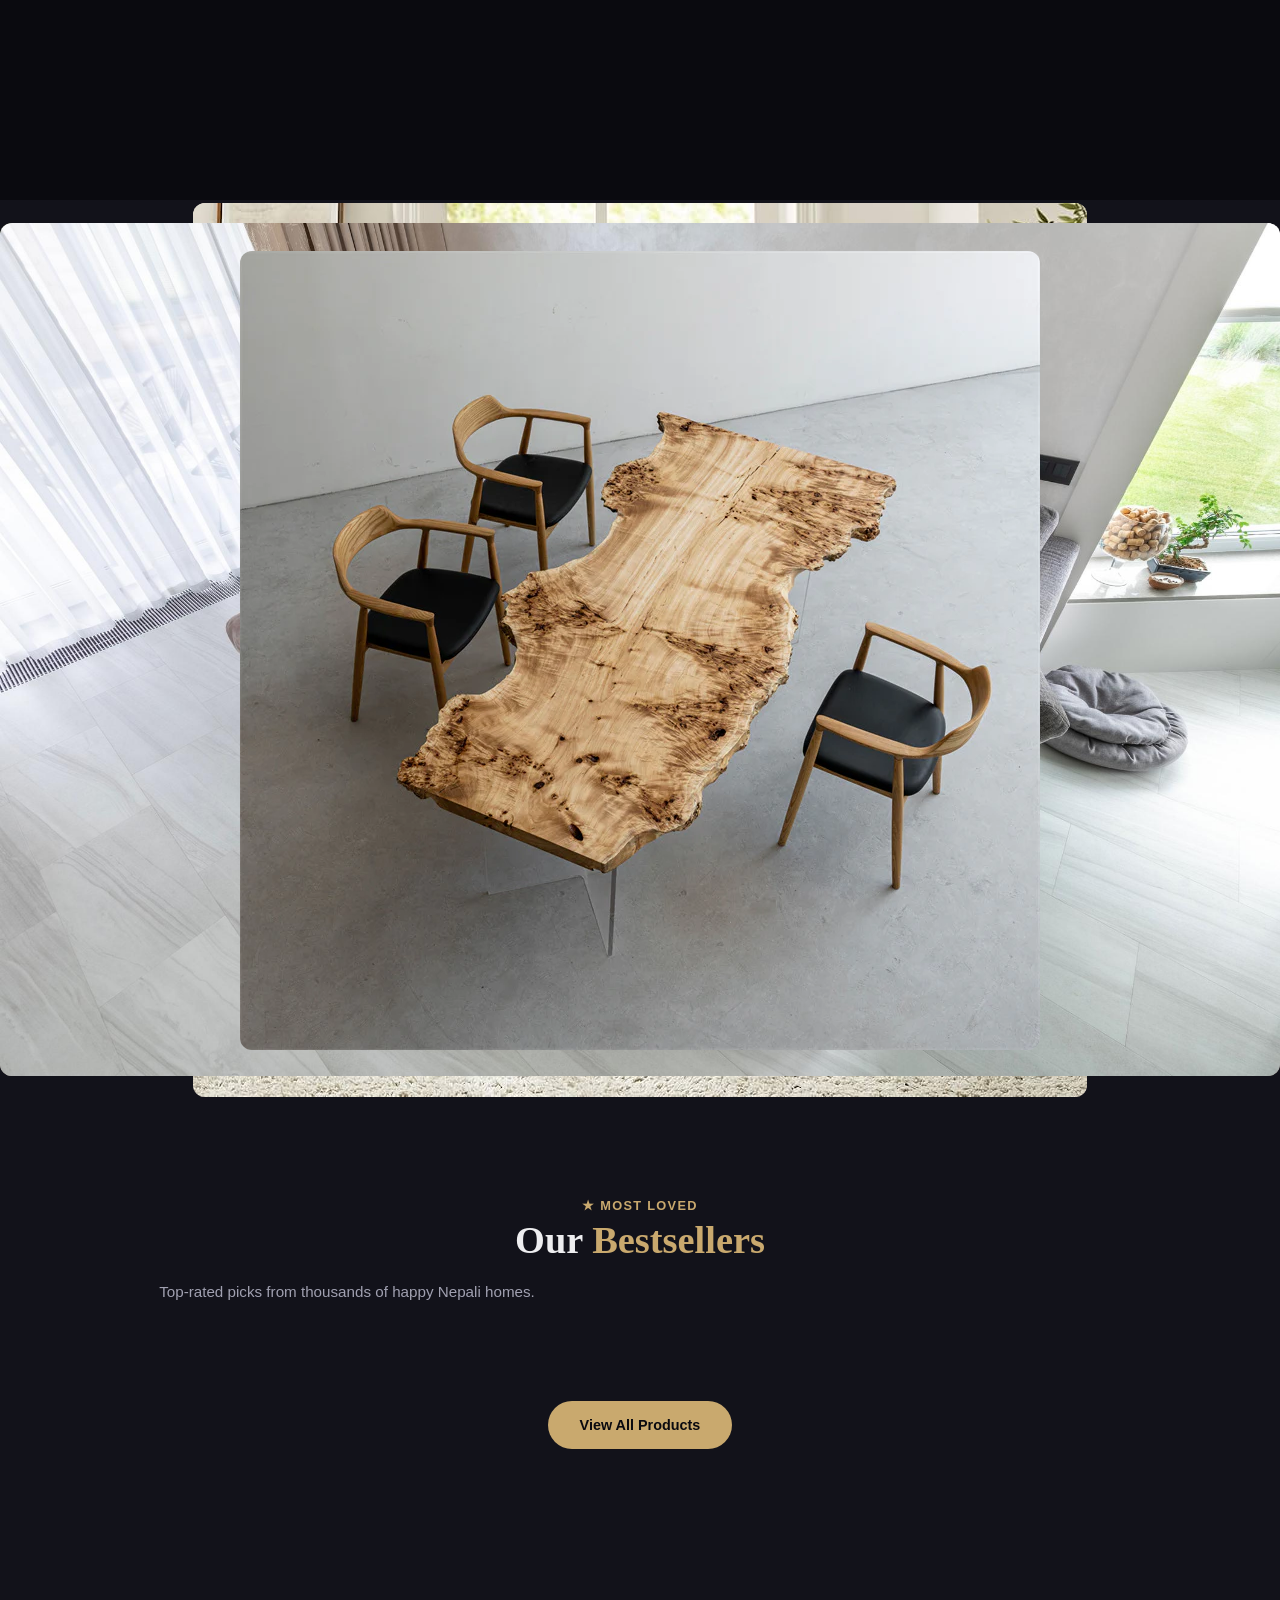
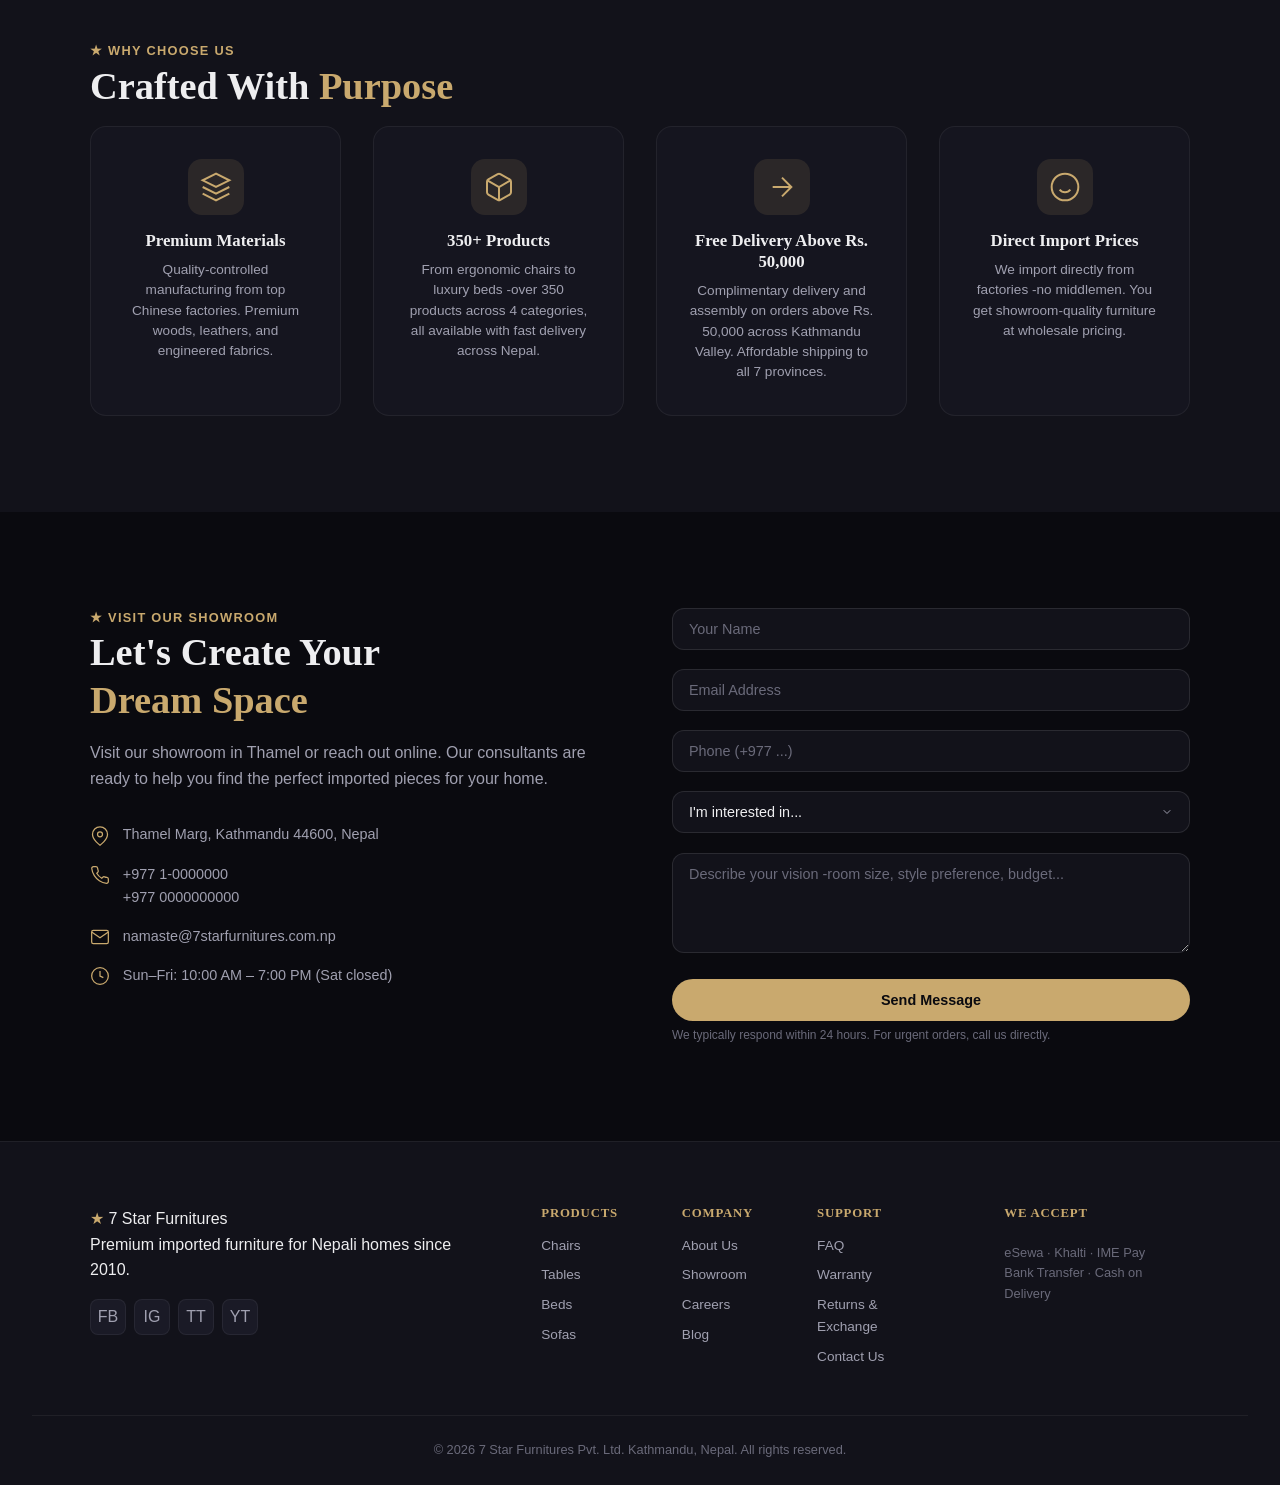
==== commit 3e7770bf: "Replace contact numbers with placeholder zeros" ====
--- a/index.html
+++ b/index.html
@@ -7,7 +7,96 @@
   <meta http-equiv="X-Content-Type-Options" content="nosniff" />
   <meta name="referrer" content="strict-origin-when-cross-origin" />
   <meta http-equiv="Content-Security-Policy" content="default-src 'self'; script-src 'self' https://cdnjs.cloudflare.com; style-src 'self' 'unsafe-inline' https://fonts.googleapis.com; font-src https://fonts.gstatic.com; img-src 'self' data:; frame-src 'none';" />
-  <title>7 Star Furnitures -Premium Imported Furniture in Nepal</title>
+
+  <!-- SEO: Primary Meta Tags -->
+  <title>7 Star Furnitures - Premium Imported Furniture in Nepal | Chairs, Tables, Beds, Sofas</title>
+  <meta name="title" content="7 Star Furnitures - Premium Imported Furniture in Nepal | Chairs, Tables, Beds, Sofas" />
+  <meta name="description" content="Nepal's leading furniture store. Shop 350+ premium Chinese-imported chairs, tables, beds, and sofas at direct factory prices. Free delivery in Kathmandu Valley on orders above Rs. 50,000. Visit our Thamel showroom." />
+  <meta name="keywords" content="furniture Nepal, furniture Kathmandu, buy furniture online Nepal, office chair Nepal, dining table Nepal, sofa Nepal, bed Nepal, 7 Star Furnitures, imported furniture Nepal, cheap furniture Kathmandu, living room furniture, bedroom furniture Nepal, furniture shop Thamel, NPR furniture" />
+  <meta name="author" content="7 Star Furnitures Pvt. Ltd." />
+  <meta name="robots" content="index, follow" />
+  <meta name="language" content="English" />
+  <meta name="geo.region" content="NP" />
+  <meta name="geo.placename" content="Kathmandu" />
+  <meta name="geo.position" content="27.7152;85.3103" />
+  <meta name="ICBM" content="27.7152, 85.3103" />
+  <link rel="canonical" href="https://bit-nk.github.io/seven-star-furnitures/" />
+
+  <!-- SEO: Open Graph / Facebook -->
+  <meta property="og:type" content="website" />
+  <meta property="og:url" content="https://bit-nk.github.io/seven-star-furnitures/" />
+  <meta property="og:title" content="7 Star Furnitures - Premium Imported Furniture in Nepal" />
+  <meta property="og:description" content="Shop 350+ premium chairs, tables, beds, and sofas at direct factory prices. Free delivery in Kathmandu Valley. Visit our Thamel showroom." />
+  <meta property="og:image" content="https://bit-nk.github.io/seven-star-furnitures/assets/images/DiningSet.png" />
+  <meta property="og:image:width" content="1200" />
+  <meta property="og:image:height" content="630" />
+  <meta property="og:locale" content="en_NP" />
+  <meta property="og:site_name" content="7 Star Furnitures" />
+
+  <!-- SEO: Twitter Card -->
+  <meta name="twitter:card" content="summary_large_image" />
+  <meta name="twitter:url" content="https://bit-nk.github.io/seven-star-furnitures/" />
+  <meta name="twitter:title" content="7 Star Furnitures - Premium Imported Furniture in Nepal" />
+  <meta name="twitter:description" content="Shop 350+ premium chairs, tables, beds, and sofas at direct factory prices. Free delivery in Kathmandu Valley." />
+  <meta name="twitter:image" content="https://bit-nk.github.io/seven-star-furnitures/assets/images/DiningSet.png" />
+
+  <!-- SEO: Structured Data - Organization -->
+  <script type="application/ld+json">
+  {
+    "@context": "https://schema.org",
+    "@type": "FurnitureStore",
+    "name": "7 Star Furnitures",
+    "url": "https://bit-nk.github.io/seven-star-furnitures/",
+    "logo": "https://bit-nk.github.io/seven-star-furnitures/assets/images/DiningSet.png",
+    "description": "Nepal's leading furniture store with 350+ premium Chinese-imported chairs, tables, beds, and sofas at direct factory prices.",
+    "address": {
+      "@type": "PostalAddress",
+      "streetAddress": "Thamel Marg",
+      "addressLocality": "Kathmandu",
+      "postalCode": "44600",
+      "addressCountry": "NP"
+    },
+    "telephone": "+977 1-0000000",
+    "email": "namaste@7starfurnitures.com.np",
+    "openingHours": "Su-Fr 10:00-19:00",
+    "priceRange": "Rs. 5,000 - Rs. 225,000",
+    "currenciesAccepted": "NPR",
+    "paymentAccepted": "eSewa, Khalti, IME Pay, Bank Transfer, Cash on Delivery",
+    "geo": {
+      "@type": "GeoCoordinates",
+      "latitude": "27.7152",
+      "longitude": "85.3103"
+    },
+    "sameAs": [],
+    "hasOfferCatalog": {
+      "@type": "OfferCatalog",
+      "name": "Furniture Collection",
+      "itemListElement": [
+        {"@type": "OfferCatalog", "name": "Chairs", "url": "https://bit-nk.github.io/seven-star-furnitures/pages/products.html?category=Chairs"},
+        {"@type": "OfferCatalog", "name": "Tables", "url": "https://bit-nk.github.io/seven-star-furnitures/pages/products.html?category=Tables"},
+        {"@type": "OfferCatalog", "name": "Beds", "url": "https://bit-nk.github.io/seven-star-furnitures/pages/products.html?category=Beds"},
+        {"@type": "OfferCatalog", "name": "Sofas / Couches", "url": "https://bit-nk.github.io/seven-star-furnitures/pages/products.html?category=Sofas+%2F+Couches"}
+      ]
+    }
+  }
+  </script>
+
+  <!-- SEO: Structured Data - WebSite (enables sitelinks search box in Google) -->
+  <script type="application/ld+json">
+  {
+    "@context": "https://schema.org",
+    "@type": "WebSite",
+    "name": "7 Star Furnitures",
+    "url": "https://bit-nk.github.io/seven-star-furnitures/",
+    "potentialAction": {
+      "@type": "SearchAction",
+      "target": "https://bit-nk.github.io/seven-star-furnitures/pages/products.html?search={search_term_string}",
+      "query-input": "required name=search_term_string"
+    }
+  }
+  </script>
+
+  <!-- Stylesheets -->
   <link rel="stylesheet" href="css/variables.css" />
   <link rel="stylesheet" href="css/base.css" />
   <link rel="stylesheet" href="css/components.css" />
@@ -284,7 +373,7 @@
           </div>
           <div class="contact-item">
             <svg width="20" height="20" viewBox="0 0 24 24" fill="none" stroke="currentColor" stroke-width="1.5"><path d="M22 16.92v3a2 2 0 01-2.18 2 19.79 19.79 0 01-8.63-3.07 19.5 19.5 0 01-6-6 19.79 19.79 0 01-3.07-8.67A2 2 0 014.11 2h3a2 2 0 012 1.72c.127.96.361 1.903.7 2.81a2 2 0 01-.45 2.11L8.09 9.91a16 16 0 006 6l1.27-1.27a2 2 0 012.11-.45c.907.339 1.85.573 2.81.7A2 2 0 0122 16.92z"/></svg>
-            <div><span>+977 1-4234567</span><br/><span>+977 9801234567</span></div>
+            <div><span>+977 1-0000000</span><br/><span>+977 0000000000</span></div>
           </div>
           <div class="contact-item">
             <svg width="20" height="20" viewBox="0 0 24 24" fill="none" stroke="currentColor" stroke-width="1.5"><path d="M4 4h16c1.1 0 2 .9 2 2v12c0 1.1-.9 2-2 2H4c-1.1 0-2-.9-2-2V6c0-1.1.9-2 2-2z"/><path d="M22 6l-10 7L2 6"/></svg>
--- a/css/responsive.css
+++ b/css/responsive.css
@@ -1,9 +1,9 @@
 /* ==========================================================================
-   Responsive Breakpoints — 7 Star Furnitures
+   Responsive Breakpoints - 7 Star Furnitures
    ========================================================================== */
 
 /* ==========================================================================
-   max-width: 1024px
+   max-width: 1024px (Tablet landscape)
    ========================================================================== */
 
 @media (max-width: 1024px) {
@@ -23,21 +23,36 @@
     width: 500px;
   }
 
+  /* Dining text layers - tighter */
+  .dining-text-layer {
+    max-width: 340px;
+    padding: 1.5rem 1.8rem;
+  }
+
+  /* Mosaic desc - tighter */
+  .mosaic-desc {
+    max-width: 340px;
+    padding: 1.5rem 1.8rem;
+  }
+
+  .mosaic-desc .scene-text h2,
+  .dining-text-layer h2 {
+    font-size: 1.5rem;
+  }
 }
 
 
 /* ==========================================================================
-   max-width: 768px
+   max-width: 768px (Tablet portrait / large phone)
    ========================================================================== */
 
 @media (max-width: 768px) {
 
-  /* Hamburger */
+  /* ── Navbar ── */
   .hamburger {
     display: flex;
   }
 
-  /* Mobile Nav */
   .nav-links {
     position: fixed;
     top: 70px;
@@ -50,13 +65,13 @@
     transform: translateX(100%);
     transition: transform 0.4s var(--ease-out);
     overflow-y: auto;
+    z-index: 999;
   }
 
   .nav-links.open {
     transform: translateX(0);
   }
 
-  /* Dropdown mobile */
   .dropdown-mega {
     position: static;
     width: 100%;
@@ -77,57 +92,85 @@
     border: 1px solid var(--border);
   }
 
-  /* Theme toggle */
   .theme-toggle-wrap {
     margin-left: 0;
     margin-top: 1rem;
   }
 
-  /* Scroll Scenes */
-  .scene-pin-wrap {
+  /* ── Hero ── */
+  .hero {
+    padding: 5rem 1.5rem 2rem;
+  }
+
+  .hero-title {
+    font-size: clamp(1.8rem, 5vw, 3rem);
+  }
+
+  .hero-sub {
+    font-size: 0.95rem;
+  }
+
+  .hero-btns {
     flex-direction: column;
-    height: auto;
-    padding: 2rem;
-  }
-
-  .scene-text {
-    position: relative;
-    text-align: center;
+    align-items: center;
+    gap: 0.8rem;
+  }
+
+  .hero-btns .btn {
     width: 100%;
-    max-width: 100%;
-    transform: none;
-    left: auto;
-    right: auto;
-    top: auto;
-    margin-bottom: 2rem;
-  }
-
-  .dining-zoom-wrap {
-    width: 95%;
-    margin: 0 auto;
-  }
-
-
-  /* Products Grid */
+    max-width: 280px;
+  }
+
+  /* Scroll scenes keep 100vh on tablet+ for GSAP pinning */
+
+  /* ── Bestsellers ── */
+  .bestsellers {
+    padding: 4rem 1.5rem;
+  }
+
   .products-grid {
     grid-template-columns: repeat(2, 1fr);
-  }
-
-  /* Contact */
-  .contact-inner {
-    grid-template-columns: 1fr;
-  }
-
-  /* Features */
+    gap: 1rem;
+  }
+
+  .section-title {
+    font-size: 1.6rem;
+  }
+
+  /* ── Features ── */
+  .features {
+    padding: 4rem 1.5rem;
+  }
+
   .features-grid {
     grid-template-columns: repeat(2, 1fr);
-  }
-
-  /* Footer */
+    gap: 1rem;
+  }
+
+  .feature-card {
+    padding: 1.5rem 1rem;
+  }
+
+  /* ── Contact ── */
+  .contact {
+    padding: 4rem 1.5rem;
+  }
+
+  .contact-inner {
+    grid-template-columns: 1fr;
+    gap: 2rem;
+  }
+
+  /* ── Footer ── */
+  .footer {
+    padding: 3rem 1.5rem 0;
+  }
+
   .footer-inner {
     flex-direction: column;
     align-items: center;
     text-align: center;
+    gap: 2rem;
   }
 
   .footer-links {
@@ -136,12 +179,28 @@
     gap: 2rem;
   }
 
-  /* Browser grid inside monitor */
-  .browser-grid {
-    grid-template-columns: repeat(2, 1fr);
-  }
-
-  /* Products Page Layout */
+  .footer-social {
+    justify-content: center;
+  }
+
+  /* ── Page Header ── */
+  .page-header {
+    padding: 5.5rem 1.5rem 2rem;
+  }
+
+  .page-header-sm {
+    padding: 5rem 1.5rem 1rem;
+  }
+
+  .page-title {
+    font-size: 1.6rem;
+  }
+
+  /* ── Products Page Filter ── */
+  .products-page {
+    padding: 1.5rem 1rem;
+  }
+
   .products-page-inner {
     flex-direction: column;
   }
@@ -161,6 +220,7 @@
 
   .filters-sidebar.open {
     transform: translateX(0);
+    box-shadow: 0 0 60px rgba(0,0,0,0.5);
   }
 
   .filter-toggle-mobile {
@@ -182,19 +242,36 @@
     cursor: pointer;
   }
 
-  /* Product Detail */
+  /* ── Product Detail ── */
+  .product-detail {
+    padding: 1.5rem 1rem;
+  }
+
   .product-detail-inner {
     grid-template-columns: 1fr;
+    gap: 2rem;
   }
 
   .product-gallery {
     position: static;
   }
 
+  .product-name {
+    font-size: 1.4rem;
+  }
+
+  .price-main {
+    font-size: 1.6rem;
+  }
+
   .product-actions {
     flex-direction: column;
   }
 
+  .product-actions .btn {
+    width: 100%;
+  }
+
   .features-list {
     grid-template-columns: 1fr;
   }
@@ -203,24 +280,42 @@
     grid-template-columns: 1fr;
   }
 
+  .gallery-thumbs {
+    flex-wrap: wrap;
+  }
+
+  /* ── Related Products ── */
+  .related-products {
+    padding: 3rem 1.5rem;
+  }
 }
 
 
 /* ==========================================================================
-   max-width: 480px
+   max-width: 480px (Small phones)
    ========================================================================== */
 
 @media (max-width: 480px) {
+
   .dropdown-inner {
     grid-template-columns: 1fr;
   }
 
   .hero-title {
-    font-size: 2rem;
+    font-size: 1.7rem;
+  }
+
+  .hero-sub {
+    font-size: 0.85rem;
+  }
+
+  .hero-tag {
+    font-size: 0.7rem;
   }
 
   .products-grid {
     grid-template-columns: 1fr;
+    gap: 1rem;
   }
 
   .features-grid {
@@ -229,4 +324,232 @@
     margin: 0 auto;
   }
 
-}
+  .section-title {
+    font-size: 1.3rem;
+  }
+
+  .section-tag {
+    font-size: 0.7rem;
+  }
+
+  /* Cards tighter on mobile */
+  .product-card-body {
+    padding: 0.8rem;
+  }
+
+  .card-title {
+    font-size: 0.85rem;
+  }
+
+  .card-price-current {
+    font-size: 0.95rem;
+  }
+
+  /* Mosaic cells smaller */
+  .mosaic-cell {
+    aspect-ratio: 4/3;
+  }
+
+  .mosaic-desc,
+  .dining-text-layer {
+    padding: 1.2rem;
+  }
+
+  .mosaic-desc h2,
+  .dining-text-layer h2 {
+    font-size: 1.2rem;
+  }
+
+  .mosaic-desc .scene-desc,
+  .dining-text-layer .scene-desc {
+    font-size: 0.8rem;
+  }
+
+  /* Contact form */
+  .contact-form {
+    gap: 0.8rem;
+  }
+
+  .form-group input,
+  .form-group select,
+  .form-group textarea {
+    padding: 0.75rem 1rem;
+    font-size: 0.85rem;
+  }
+
+  .btn {
+    padding: 0.7rem 1.5rem;
+    font-size: 0.85rem;
+  }
+
+  .btn-lg {
+    padding: 0.85rem 2rem;
+    font-size: 0.9rem;
+  }
+
+  /* Footer compact */
+  .footer-links {
+    gap: 1.5rem;
+  }
+
+  .footer-col {
+    min-width: 120px;
+  }
+
+  /* Product detail compact */
+  .product-name {
+    font-size: 1.2rem;
+  }
+
+  .price-main {
+    font-size: 1.4rem;
+  }
+
+  .specs-table td {
+    font-size: 0.8rem;
+    padding: 0.5rem 0;
+  }
+
+  .specs-table td:first-child {
+    width: 40%;
+  }
+}
+
+
+/* ==========================================================================
+   max-width: 360px (Very small phones)
+   ========================================================================== */
+
+@media (max-width: 360px) {
+  .hero-title {
+    font-size: 1.5rem;
+  }
+
+  .nav-inner {
+    padding: 0 1rem;
+  }
+
+  .navbar {
+    padding: 0 1rem;
+  }
+
+  .logo-text {
+    font-size: 1.1rem;
+  }
+
+  .contact-details {
+    font-size: 0.8rem;
+  }
+}
+
+
+/* ==========================================================================
+   MOBILE ONLY - Flatten scroll scenes (JS adds .is-mobile to body)
+   Only applies when GSAP pinning is disabled
+   ========================================================================== */
+
+body.is-mobile .scene-pin-wrap {
+  height: auto;
+  min-height: auto;
+  padding: 3rem 1.5rem;
+  flex-direction: column;
+  align-items: center;
+}
+
+/* Dining scene - mobile */
+body.is-mobile .dining-zoom-wrap {
+  position: relative;
+  inset: auto;
+  width: 100%;
+  display: flex;
+  justify-content: center;
+}
+
+body.is-mobile .dining-zoom-img {
+  width: 92%;
+  height: auto;
+  max-width: none;
+  max-height: 50vh;
+  transform: none !important;
+  filter: drop-shadow(0 8px 24px rgba(0,0,0,0.25));
+}
+
+body.is-mobile .dining-text-layer {
+  position: relative;
+  left: auto !important;
+  right: auto !important;
+  top: auto !important;
+  bottom: auto !important;
+  transform: none !important;
+  max-width: 100%;
+  width: 100%;
+  text-align: center;
+  margin-bottom: 1.2rem;
+  opacity: 1 !important;
+  border-radius: 14px;
+  padding: 1.5rem;
+}
+
+body.is-mobile .dining-text-2 {
+  text-align: center;
+}
+
+body.is-mobile .dining-text-3 .btn {
+  width: 100%;
+}
+
+/* Mosaic scene - mobile */
+body.is-mobile .mosaic-scene .scene-pin-wrap {
+  padding: 2rem 1rem;
+}
+
+body.is-mobile .mosaic-stage {
+  position: relative;
+  inset: auto;
+  width: 100%;
+  display: flex;
+  flex-direction: column;
+  gap: 1rem;
+}
+
+body.is-mobile .mosaic-cell {
+  position: relative !important;
+  width: 100% !important;
+  height: auto !important;
+  left: auto !important;
+  top: auto !important;
+  opacity: 1 !important;
+  border-radius: 12px;
+  aspect-ratio: 16/10;
+}
+
+body.is-mobile .mosaic-label {
+  opacity: 1 !important;
+}
+
+body.is-mobile .mosaic-desc {
+  position: relative;
+  left: auto !important;
+  right: auto !important;
+  top: auto !important;
+  bottom: auto !important;
+  transform: none !important;
+  max-width: 100%;
+  width: 100%;
+  text-align: center;
+  opacity: 1 !important;
+  padding: 1.5rem;
+}
+
+body.is-mobile .mosaic-text {
+  position: relative;
+  left: auto;
+  bottom: auto;
+  transform: none;
+  width: 100%;
+  max-width: 100%;
+  opacity: 1 !important;
+  text-align: center;
+  padding: 1.5rem;
+  border-radius: 14px;
+}
